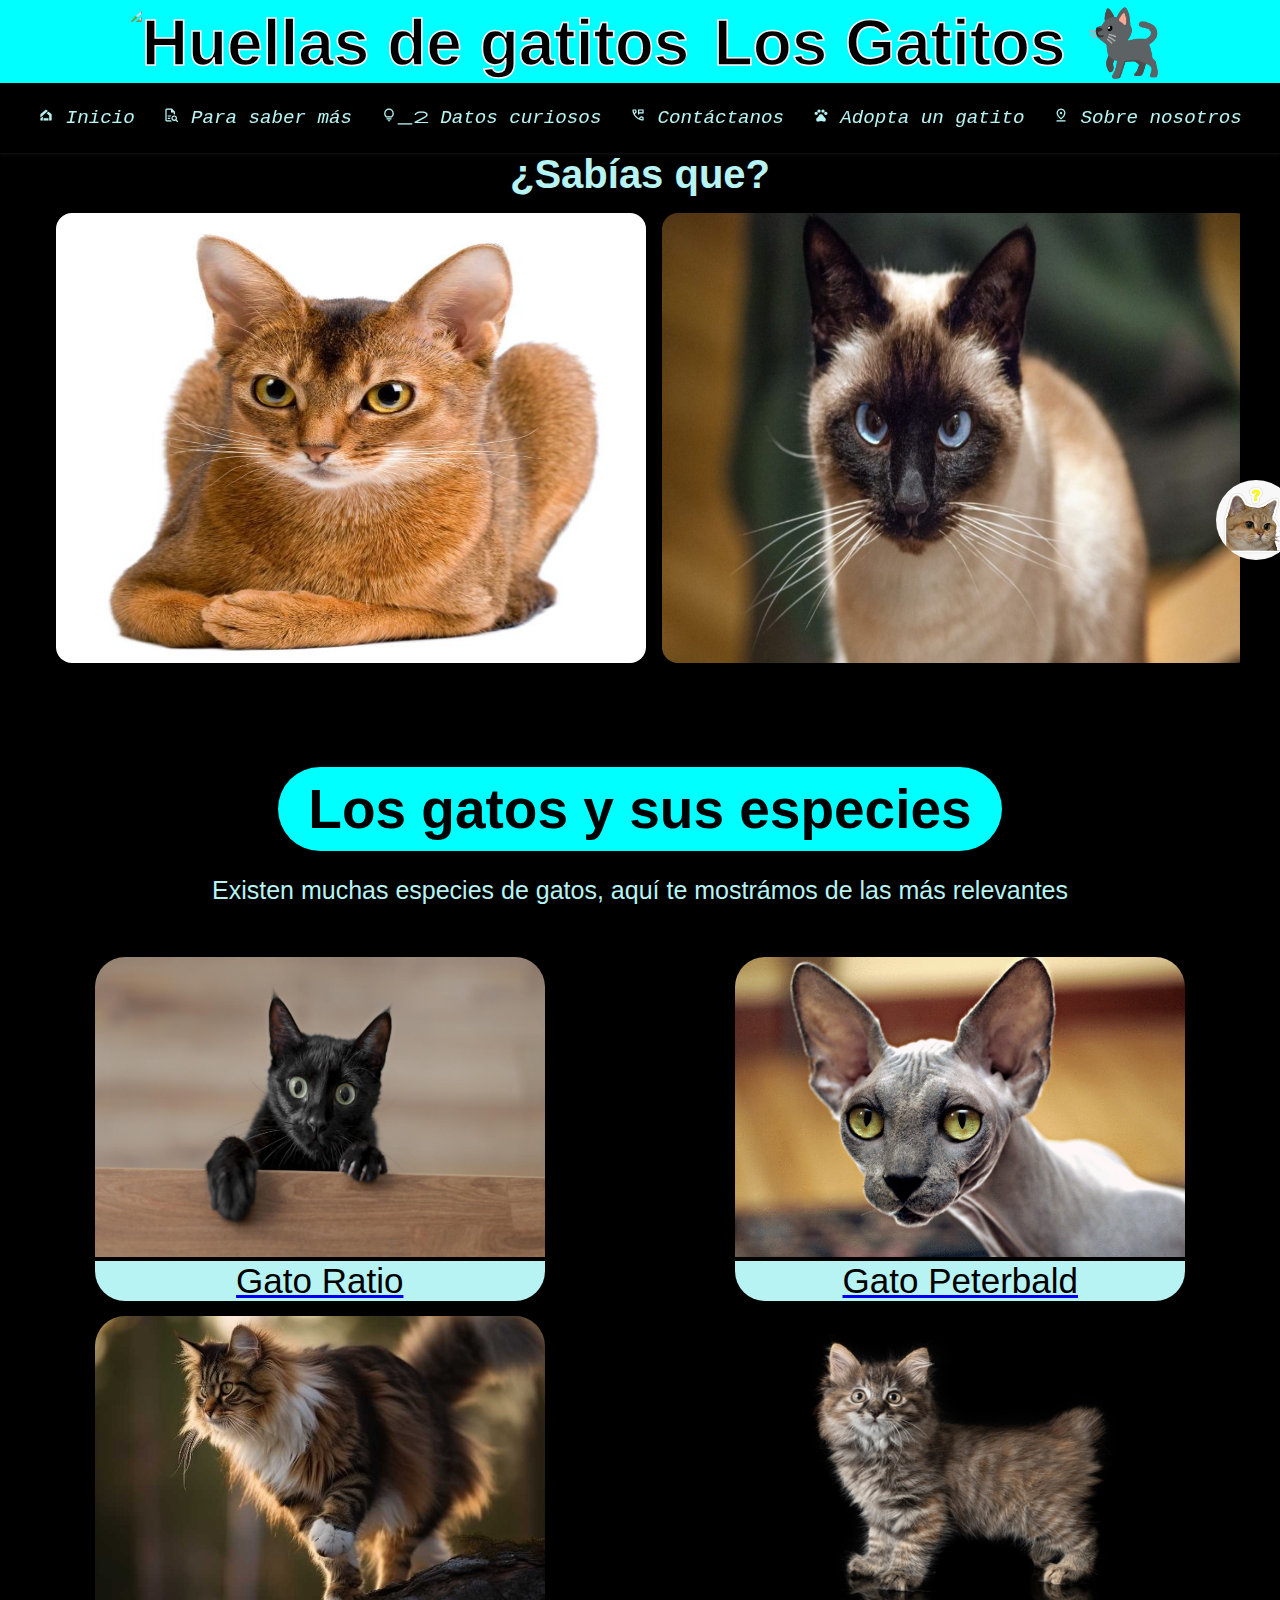
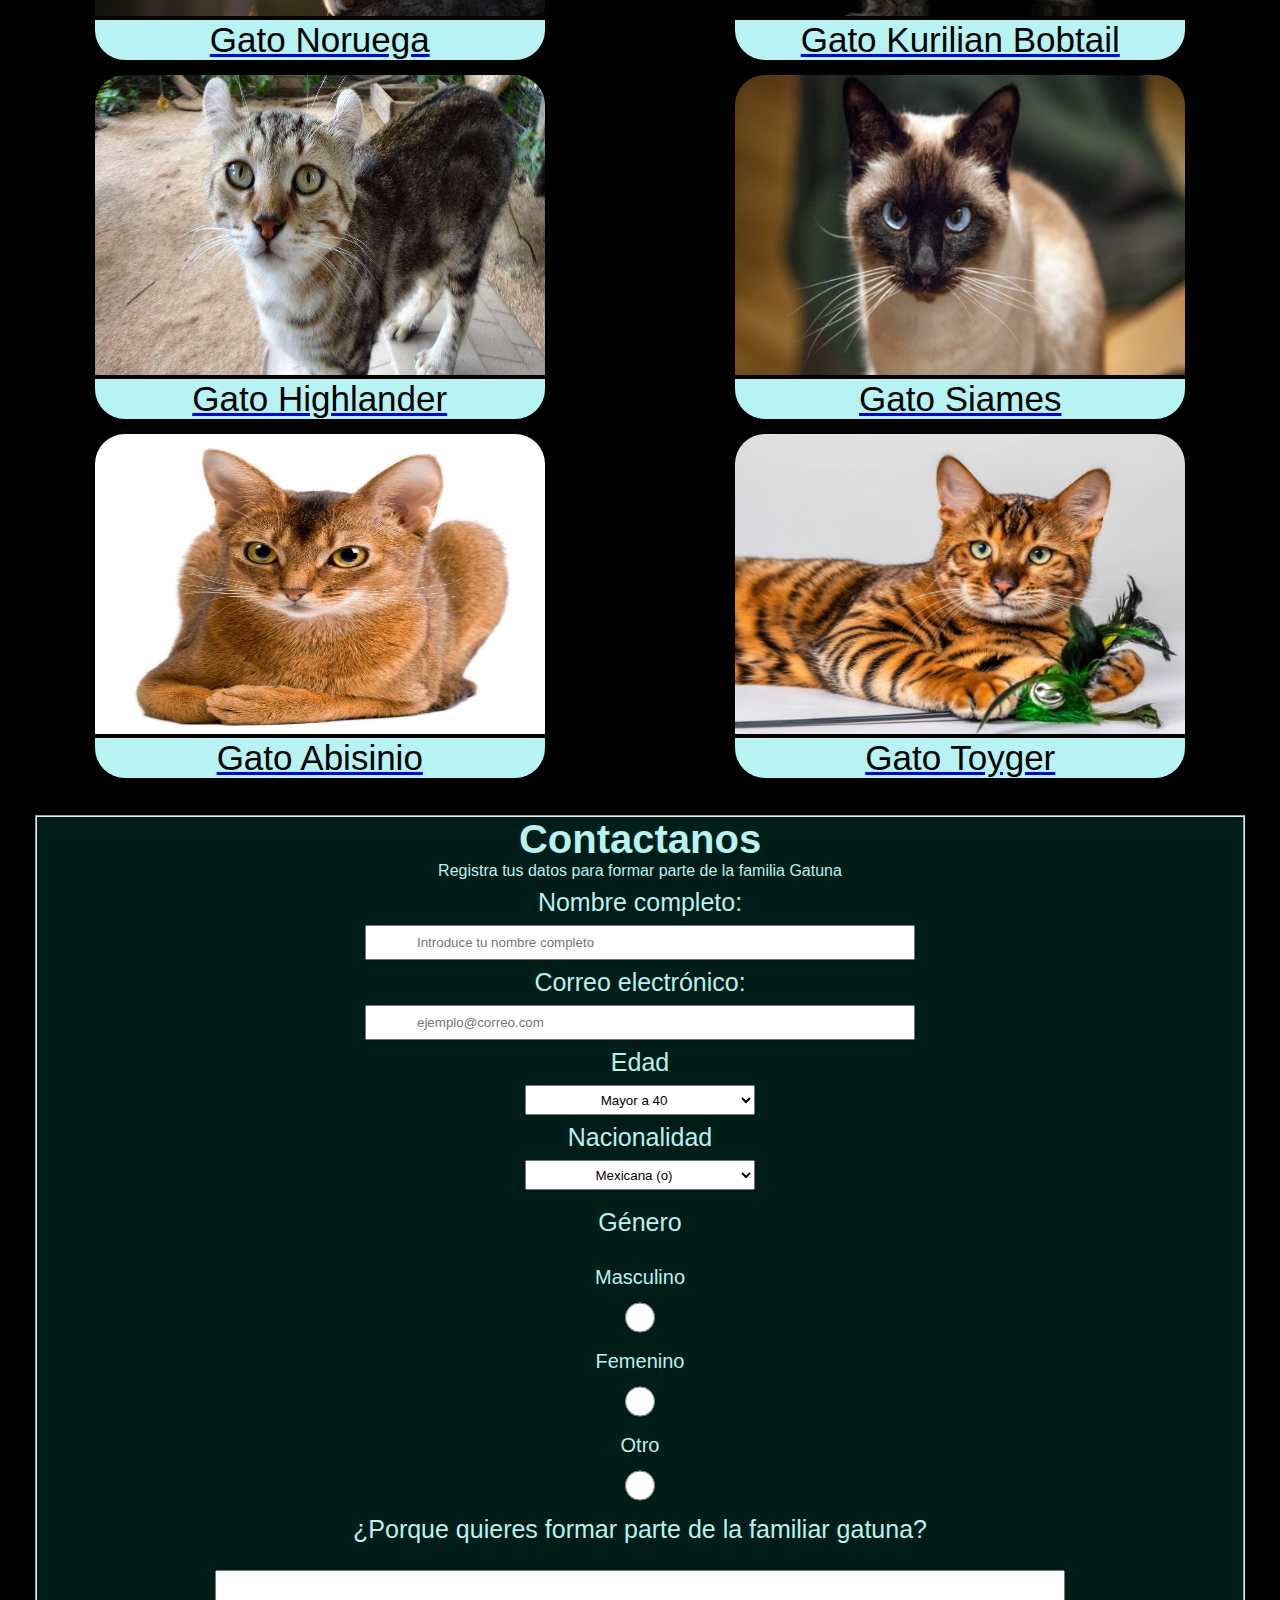
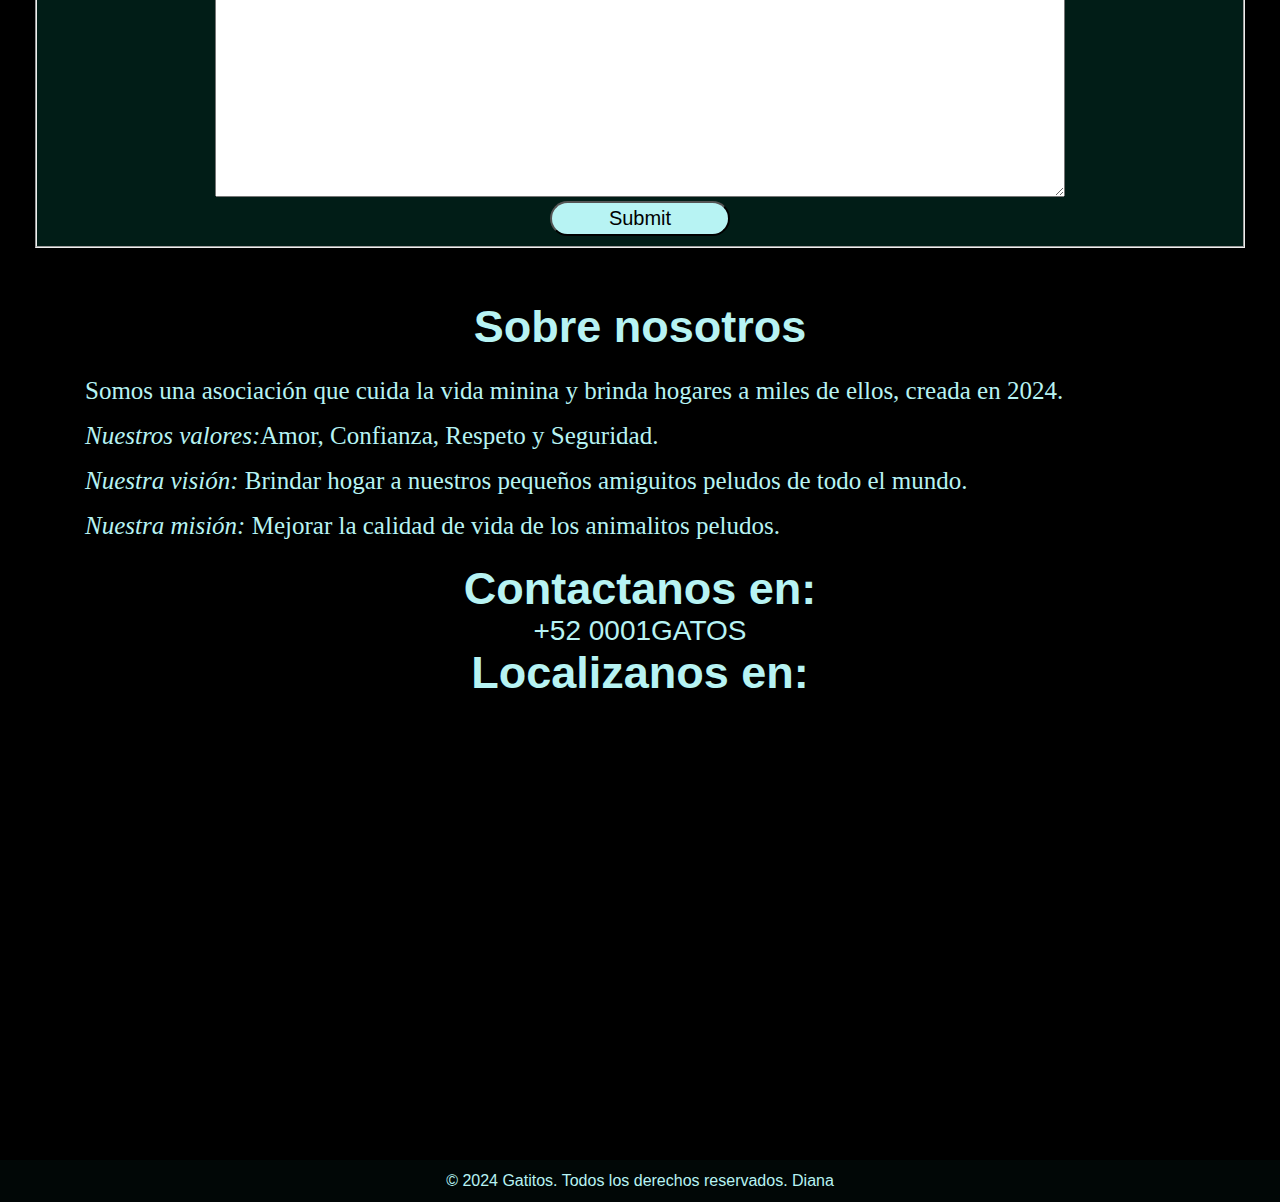
==== index.html @ bcbc594c "Se ha agregado una media query al titulo" ====
<!DOCTYPE html>
<html lang="en">

<head>
    <meta charset="UTF-8">
    <meta name="viewport" content="width=device-width, initial-scale=1.0">

    <!-- Se agrega un metadato para agregar el nombre del autor -->
    <meta name="author" content="Diana Mariela">

    <!-- Se agrega un link para establecer conexion con iconos de google fonts-->
    <link href="https://fonts.googleapis.com/css2?family=Material+Symbols+Outlined" rel="stylesheet" />

    <!-- Se agrega un icono que aparecera al lado del titulo de la pagina -->
    <link rel="icon" href="./images/Gio (2).ico" type="image/x-icon">
    <title>Gatitos</title>

    <!-- Se establece una conexión con CSS -->
    <link rel="stylesheet" href="index.css">
</head>

<body>
    <header>
        <h1 class="nav"><img id="imagen" src="https://i.pinimg.com/736x/0d/97/9a/0d979a76fa450a0e430e2588995a900b.jpg"
                alt="Huellas de gatitos" width="100px"> Los Gatitos 🐈‍⬛</h1>


        <!-- Se agrega un navbar que es el mapa de navegación -->
        <nav>
            <ul class="menu">
                <li><a class="title" href="#"><span class="material-symbols-outlined">
                            home_app_logo
                        </span> Inicio</a></li>
                <li><a class="title" href="#"><span class="material-symbols-outlined">
                            quick_reference_all
                        </span> Para saber más</a></li>
                <li><a class="title" href="#"><span class="material-symbols-outlined">
                            lightbulb_2
                        </span> Datos curiosos</a></li>
                <li><a class="title" href="#"><span class="material-symbols-outlined">
                            perm_phone_msg
                        </span> Contáctanos</a></li>
                <li><a class="title" href="#"><span class="material-symbols-outlined">
                            pets
                        </span> Adopta un gatito</a></li>
                <li><a class="title" href="#"><span class="material-symbols-outlined">
                            pin_drop
                        </span> Sobre nosotros</a></li>
            </ul>
        </nav>
    </header>

    <!-- Main es para resaltar lo principal de la página -->


    <main>

        <!-- Se crea un carrusel de imagenes -->

        <section class="datos-curiosos" id="datos-curiosos">
            <h2>¿Sabías que?</h2>
            <div class="lista-carrusel">
                <a href="#" class="gato-item">
                    <figure>
                        <img src="./images/abisinio.jpg" alt="gato1">
                        <div class="sombra">
                            <p class="datoCurioso">El gato Abisinio se caracteriza por:
                                ser un gato jugueton acrobata, siempre te hará sonreír en cualquier momento con
                                sus malabares.</p>
                        </div>
                    </figure>
                </a>
                <a href="#" class="gato-item">
                    <figure>
                        <img src="./images/ciame.jpg" alt="gato2">
                        <div class="sombra">
                            <p class="datoCurioso">Un dato curioso sobre el gato Siames <br>
                                es que no pueden ser gordos, debido a que sus patitas no soportan el peso <br>
                                por lo que tienden a tener problemas.
                            </p>
                        </div>
                    </figure>
                </a>
                <a href="#" class="gato-item">
                    <figure>
                        <img src="./images/high.jpg" alt="gato3">
                        <div class="sombra">
                            <p class="datoCurioso">El gato Highlander es uno de los gatitos<br>
                                más raros en el mundo felino, debido a que resulta dificíl encontrarlos.</p>
                        </div>
                    </figure>
                </a>
                <a href="#" class="gato-item">
                    <figure>
                        <img src="./images/kurilian.jpg" alt="gato4">
                        <div class="sombra">
                            <p class="datoCurioso">Sabias que el gato Kurilian Bobtail ¿casi provoca una guerra?<br>
                                debido a que es una raza felina cuyos orígenes territoriales son motivo de disputa entre
                                rusos y japoneses.</p>
                        </div>
                    </figure>
                </a>
                <a href="#" class="gato-item">
                    <figure>
                        <img src="./images/noruega.jpg" alt="gato5">
                        <div class="sombra">
                            <p class="datoCurioso">El gato Noruega es casi un impermeable<br>
                                pues su doble manto inferior y superior es tan grueso que repele el agua.</p>
                        </div>
                    </figure>
                </a>
                <a href="#" class="gato-item">
                    <figure>
                        <img src="./images/peterbald.jpeg" alt="gato6">
                        <div class="sombra">
                            <p class="datoCurioso">Uno de cada cuatro gatitos de la raza Peterbald<br>
                                nace sin pelo, ademas todos son muy afectuosos y cercanos a sus dueños.</p>
                        </div>
                    </figure>
                </a>
                <a href="#" class="gato-item">
                    <figure>
                        <img src="./images/ratio.jpg" alt="gato7">
                        <div class="sombra">
                            <p class="datoCurioso">Sabias que los gatos de la raza Ratio son de los más flexibles
                                y ágiles debido a que pueden saltar a mas de tres metros de altura.</p>
                        </div>
                    </figure>
                </a>
                <a href="#" class="gato-item">
                    <figure>
                        <img src="./images/Savannah.jpg" alt="gato8">
                        <div class="sombra">
                            <p class="datoCurioso">Los gatos Savannah son de los más inteligentes, pues es fácil
                                entrenarlos para que usen bandeja sanitaria y despues de unos meses se pueden entrenar
                                para que caminen con correa.</p>
                        </div>
                    </figure>
                </a>
            </div>
        </section>
    </main>

    <!-- Se crea una section para dividir tarjetas de representacion de gatos -->

    <section class="razas" id="razas">
        <div class="razas-contenido">
            <h1 class="titulo2">Los gatos y sus especies</h1>
            <p class="subtitulo">Existen muchas especies de gatos, aquí te mostrámos de las más relevantes</p>
        </div>
    </section>
    <section class="razasGatos" id="razasGatos">
        <div class="raza-lista">
            <a href="#" class="gatos-item">
                <figure>
                    <img src="./images/ratio.jpg" alt="razasGatos">
                    <figcaption class="nombre">Gato Ratio</figcaption>
                </figure>
            </a>
            <a href="#" class="gatos-item">
                <figure>
                    <img class="gato-imagen" src="./images/peterbald.jpeg" alt="Imagendelgato">
                    <figcaption class="nombre">Gato Peterbald</figcaption>
                </figure>
            </a>
            <a href="#" class="gatos-item">
                <figure>
                    <img class="gato-imagen" src="./images/noruega.jpg" alt="Imagendelgato">
                    <figcaption class="nombre">Gato Noruega</figcaption>
                </figure>
            </a>
            <a href="#" class="gatos-item">
                <figure>
                    <img class="gato-imagen" src="./images/kurilian.jpg" alt="Imagendelgato">
                    <figcaption class="nombre">Gato Kurilian Bobtail</figcaption>
                </figure>
            </a>
            <a href="#" class="gatos-item">
                <figure>
                    <img class="gato-imagen" src="./images/high.jpg" alt="Imagendelgato">
                    <figcaption class="nombre">Gato Highlander</figcaption>
                </figure>
            </a>
            <a href="#" class="gatos-item">
                <figure>
                    <img class="gato-imagen" src="./images/ciame.jpg" alt="Imagendelgato">
                    <figcaption class="nombre">Gato Siames</figcaption>
                </figure>
            </a>
            <a href="#" class="gatos-item">
                <figure>
                    <img class="gato-imagen" src="./images/abisinio.jpg" alt="Imagendelgato">
                    <figcaption class="nombre">Gato Abisinio</figcaption>
                </figure>
            </a>
            <a href="#" class="gatos-item">
                <figure>
                    <img class="gato-imagen" src="./images/Gato-Toyger.jpg" alt="Imagendelgato">
                    <figcaption class="nombre">Gato Toyger</figcaption>
                </figure>
            </a>
        </div>
    </section>

    <!-- Se agrega etiqueta para dialogos -->
    <div class="question">
        <img class="question" src="./images/pregunta.jpg" alt="preguntame">
        <p></p>
    </div>

    <!-- Se crea un apartado para una seccion que da introducción a un formulario -->

    <fieldset class="contacto" id="contacto">
        <h2>Contactanos</h2>
        <p>Registra tus datos para formar parte de la familia Gatuna</p>
        <!-- Inicia formulario -->
        <form>
            <label class="nombreUsuario" for="nombre">Nombre completo: </label>
            <input class="espacioUsuario" type="text" id="nombre" placeholder="Introduce tu nombre completo" required>
            <label for="email">Correo electrónico:</label>
            <input type="email" id="email" placeholder="ejemplo@correo.com" required>
            <label for="nombre">Edad </label>
            <select id="asunto" required>
                <option>Mayor a 40</option>
                <option>30-40</option>
                <option>20-30</option>
                <option>20-15</option>
            </select>
            <label for="text">Nacionalidad</label>
            <select id="asunto" required>
                <option>Mexicana (o)</option>
                <option>Extranjera (o)</option>
            </select>
            <legend class="genero">Género</legend>
            <!-- Se crea una seccion de radio botones -->
            <label class="radioname" for="genero-masculino">Masculino</label>
            <input class="radio" type="radio" name="genero" id="genero-masculino">

            <label class="radioname" for="genero-femenino">Femenino</label>
            <input class="radio" type="radio" name="genero" id="genero-femenino">

            <label class="radioname" for="genero-otro">Otro</label>
            <input class="radio" type="radio" name="genero" id="genero-otro">

            <!-- Se crea un cuadro de texto libre -->
            <br>
            <label for="mensaje">¿Porque quieres formar parte de la familiar gatuna?</label>
            <br>
            <textarea id="mensaje" rows="15" placeholder="Escribe tu respuesta aquí..." required>
                </textarea>
            <br>
            <button class="submit">Submit</button>
    </fieldset>

    <br>
    <!-- Se crea un mapa para la localizacion de gatitos -->
    <div class="nosotros">
        <h2 class="nosotros">Sobre nosotros</h2>
        <p class="historia">Somos una asociación que cuida la vida minina y brinda hogares a miles de ellos, creada en
            2024.
            <br><i>Nuestros valores:</i>Amor, Confianza, Respeto y Seguridad.
            <br><i>Nuestra visión:</i> Brindar hogar a nuestros pequeños amiguitos peludos de todo el mundo.
            <br><i>Nuestra misión:</i> Mejorar la calidad de vida de los animalitos peludos.
        </p>
        <h2 class="nosotros">Contactanos en:</h2>
        <p class="numero">+52 0001GATOS</p>
        <h2 class="nosotros">Localizanos en:</h3>

            <!-- Se agrega un mapa -->
            <div class="google-maps">
                <iframe
                    src="https://www.google.com/maps/embed?pb=!1m18!1m12!1m3!1d29429.965756393944!2d-102.60521364442037!3d22.77481607824114!2m3!1f0!2f0!3f0!3m2!1i1024!2i768!4f13.1!3m3!1m2!1s0x86824e8e11d7d603%3A0x4196a8a29dca4635!2sZacatecas%20Centro%2C%20Zacatecas%2C%20Zac.!5e0!3m2!1ses-419!2smx!4v1731596116103!5m2!1ses-419!2smx"
                    width="600" height="450" style="border:0;" allowfullscreen="" loading="lazy"
                    referrerpolicy="no-referrer-when-downgrade"></iframe>
            </div>
    </div>

    <!-- Se agrega un footer -->
    <footer>
        <p>&copy; 2024 Gatitos. Todos los derechos reservados. Diana</p>
    </footer>

    <!-- Conexión con js -->
    <script src="./script.js"></script>
</body>
<!-- 
<template> – Se utiliza para almacenar contenido que no se muestra directamente en la página. Puede ser usado en JavaScript para crear dinámicamente elementos, lo que optimiza la carga del sitio. -->

</html>
---- index.css ----
/*Se resetea la configuración básica preestablecida*/
/* 1 rem es igual a 16px*/
* {
    margin: 0;
    padding: 0;
    box-sizing: border-box;
}

/* Heredando propiedades */

nav {
    padding: 0.75rem 0rem;

}

body {
    background-color: var(--secundary-color);
    color: var(--primary-color);
    font-family: Verdana, Geneva, Tahoma, sans-serif;
    margin: auto;
}

footer {
    background-color: #010706;
    text-align: center;
    padding: 0.75rem;
}

footer:hover {
    background-color: rgba(0, 255, 255, 0.219);
}

/*Se agregan colores primarios para esto se utliza un root*/
:root {
    --primary-color: #B7F3F3;
    --secundary-color: black;
}



.nav {
    font-size: 4rem;
    padding: 0rem .2rem .4rem .375rem;
    text-align: center;
    -webkit-text-stroke: 0.1rem rgb(247, 241, 246);
    color: var(--secundary-color);
    margin: 0px;
    background-color: aqua;
    border-color: aqua;
    position: fixed;
    width: 100%;
    z-index: 100;


}

#imagen {
    border-radius: 2.6rem;
    padding: .4rem .4rem 0 .4rem;
    width: 4.5rem;
}

/*Iconos del menu*/
.title {
    text-decoration: aquamarine;
    color: var(--primary-color);
    transition: .3s;

}

.material-symbols-outlined {
    font-size: 1rem;
}



/*palabra que acompaña al icono del menu*/
.menu {
    background-color: var(--secundary-color);
    padding: 1.5rem;
    font-family: 'Courier New', Courier, monospace;
    font-style: oblique;
    font-size: 1.2rem;
    display: flex;
    justify-content: space-around;
    list-style: none;
    position: fixed;
    top: 5.2rem;
    z-index: 101;
    width: 100%;
    box-shadow: 0 1px 3px rgba(201, 220, 221, 0.1);

}

nav :hover {
    color: rgb(10, 117, 64);
}


.question img {
    width: 5rem;
    border-radius: 4.5rem;
    display: flex;
    justify-content: end;
    margin: 0 61rem;
    position: fixed;
    top: 30rem;
    left: 15rem;
    box-shadow: 0 0.2rem 0.8rem rgb (0, 0, 0, rgba(0, 255, 255, 0.219));
}


/*carrousel*/
.datos-curiosos {
    padding: 1rem 1rem;
    text-align: center;
    font-family: 'Segoe UI', Tahoma, Geneva, Verdana, sans-serif;
    font-size: 2.5rem;
    background-color: var(--secundary-color);
    margin: 7rem 1.5rem 3rem 1.5rem;
}

.datos-curiosos:hover {
    background-color: #0975635e;
}

#datos-curiosos {
    border-radius: 3rem;
}

h2 {
    font-family: 'Segoe UI', Tahoma, Geneva, Verdana, sans-serif;
    color: var(--primary-color);
    font-size: 2.5rem;
    margin: 0;
}

h2:hover {
    color: aqua;
    transition: cubic-bezier(0.755, 0.05, 0.855, 0.06);

}

.lista-carrusel {
    display: flex;
    gap: 1rem;
    padding: 1rem;
    overflow-x: auto;
    scroll-snap-type: initial;
}

.gato-item {
    scroll-snap-align: start;
    text-decoration: none;
    text-align: center;
    border-radius: 1.5rem;
    position: relative;
}


.gato-item img {
    border-radius: 1rem;
    height: 28.125rem;
    width: 36.875rem;
}

.sombra {
    position: absolute;
    top: 0;
    left: 0;
    background-color: #011d1767;
    width: 36.875rem;
    height: 28.125rem;
    display: flex;
    justify-content: center;
    align-items: center;
    border-radius: 0.9rem;
    transition: opacity .3s;
    opacity: 0;
}

.sombra:hover {
    opacity: 1;
}

.datoCurioso {
    display: flex;
    text-align: center;
    font-family: Verdana, Geneva, Tahoma, sans-serif;
    font-weight: bolder;
    color: rgb(215, 233, 233);
    font-size: 1.5625rem;
    background-color: #011d1777;
}

/*Tarjetas*/
.titulo2 {
    font-size: 3.4375rem;
    border-radius: 2.8125rem;
    padding: .625rem 1.875rem;
    background-color: aqua;
    color: black;
}

.razas {
    text-align: center;
    padding: 3.75rem 0rem;
    font-family: Verdana, Geneva, Tahoma, sans-serif;
    display: flex;
    flex-direction: column;
    margin: .625rem .625rem;
    padding: .9375rem;
}

.razas-contenido {
    display: flex;
    flex-direction: column;
    align-items: center;
    text-align: center;
    margin: 0 .625rem;

}

.razas-imagen {
    width: 21.875rem;
    height: 15.625rem;
    border-radius: .625rem;
}

.subtitulo {
    font-size: 1.5625rem;
    margin: 1.5625rem;
}

.razasGatos {
    display: flex;
    align-content: baseline;
    justify-content: space-around;
    margin: 0.3125rem;
    padding: .125rem;
    border-radius: 1.875rem;
}

.raza-lista {
    display: flex;
    flex-wrap: wrap;
    justify-content: space-around;
    gap: .9375rem;
}

.gatos-item img {
    border-radius: 1.875rem 1.875rem 0 0;
    text-align: center;
    width: 28.125rem;
    height: 18.75rem;
    justify-content: space-between;
    align-items: flex-start;
}

.gatos-item img:hover {
    width: 28.75rem;
    height: 19.375rem;
}

.nombre {
    font-family: sans-serif;
    font-size: 2.1875rem;
    color: var(--secundary-color);
    background-color: var(--primary-color);
    text-align: center;
    border-radius: 0 0 1.875rem 1.875rem;
}

.nombre:hover {
    background-color: aqua;
    color: black;
}

/*FORMULARIO*/
.contacto {
    display: block;
    text-align: center;
    background-color: #011d17;
    margin: 2.1875rem;
}

label {
    line-height: 2.8125rem;
    font-size: 1.5625rem;
    display: block;
}

label:hover {
    color: aqua;
}

input {
    width: 34.375rem;
    height: 2.1875rem;
    padding: 0.3125rem 3.125rem;
}

input:hover {
    border-color: aqua;
}

#asunto {
    width: 14.375rem;
    height:1.875rem;
    padding: 0.3125rem;
    text-align: center;
}

.genero {
    line-height: 4.0625rem;
    font-size: 1.5625rem;
    display: block;
}

.radio {
    width: 1.825rem;
    text-align: center;
    align-items: center;
    color: aqua;
}

.radioname {
    font-size: 1.25rem;
}

#mensaje {
    width: 53.125rem;
    margin: 0px 9.375rem;
}

.submit {
    width: 11.25rem;
    height: 2.1875rem;
    margin: 0rem 3.125rem .625rem 3.125rem;
    text-align: center;
    font-size: 1.25rem;
    color: var(--secundary-color);
    background-color: var(--primary-color);
    border-radius: 2.8125rem;
}

.submit:hover {
    background-color: var(--secundary-color);
    color: aliceblue;
    border-color: aqua;
}

/*Sobre Nosotros*/
.nosotros {
    text-align: center;
    font-family: 'Franklin Gothic Medium', 'Arial Narrow', Arial, sans-serif;
    font-size: 2.8125rem;
}

.historia {
    text-align: start;
    font-size: 1.5625rem;
    margin: 0.9375rem 5.3125rem;
    line-height: 2.8125rem;
    font-family: Georgia, 'Times New Roman', Times, serif;
}

.numero {
    text-align: center;
    font-size: 1.75rem;
    font-family: 'Franklin Gothic Medium', 'Arial Narrow', Arial, sans-serif;
}

.google-maps {
    text-align: center;
}



/*Usando media queries*/
@media screen and (max-width: 930px){
    .nav{
        background-color: rgb(231, 173, 13);
        color: rgb(15, 15, 1);
        align-items: center;
        font-size: xx-large;
        display: flex;
    }

    #imagen {
        border-radius: 2.6rem;
        padding: .2rem .2rem 0 .2rem;
        width: 2.45rem;
    }
    
}
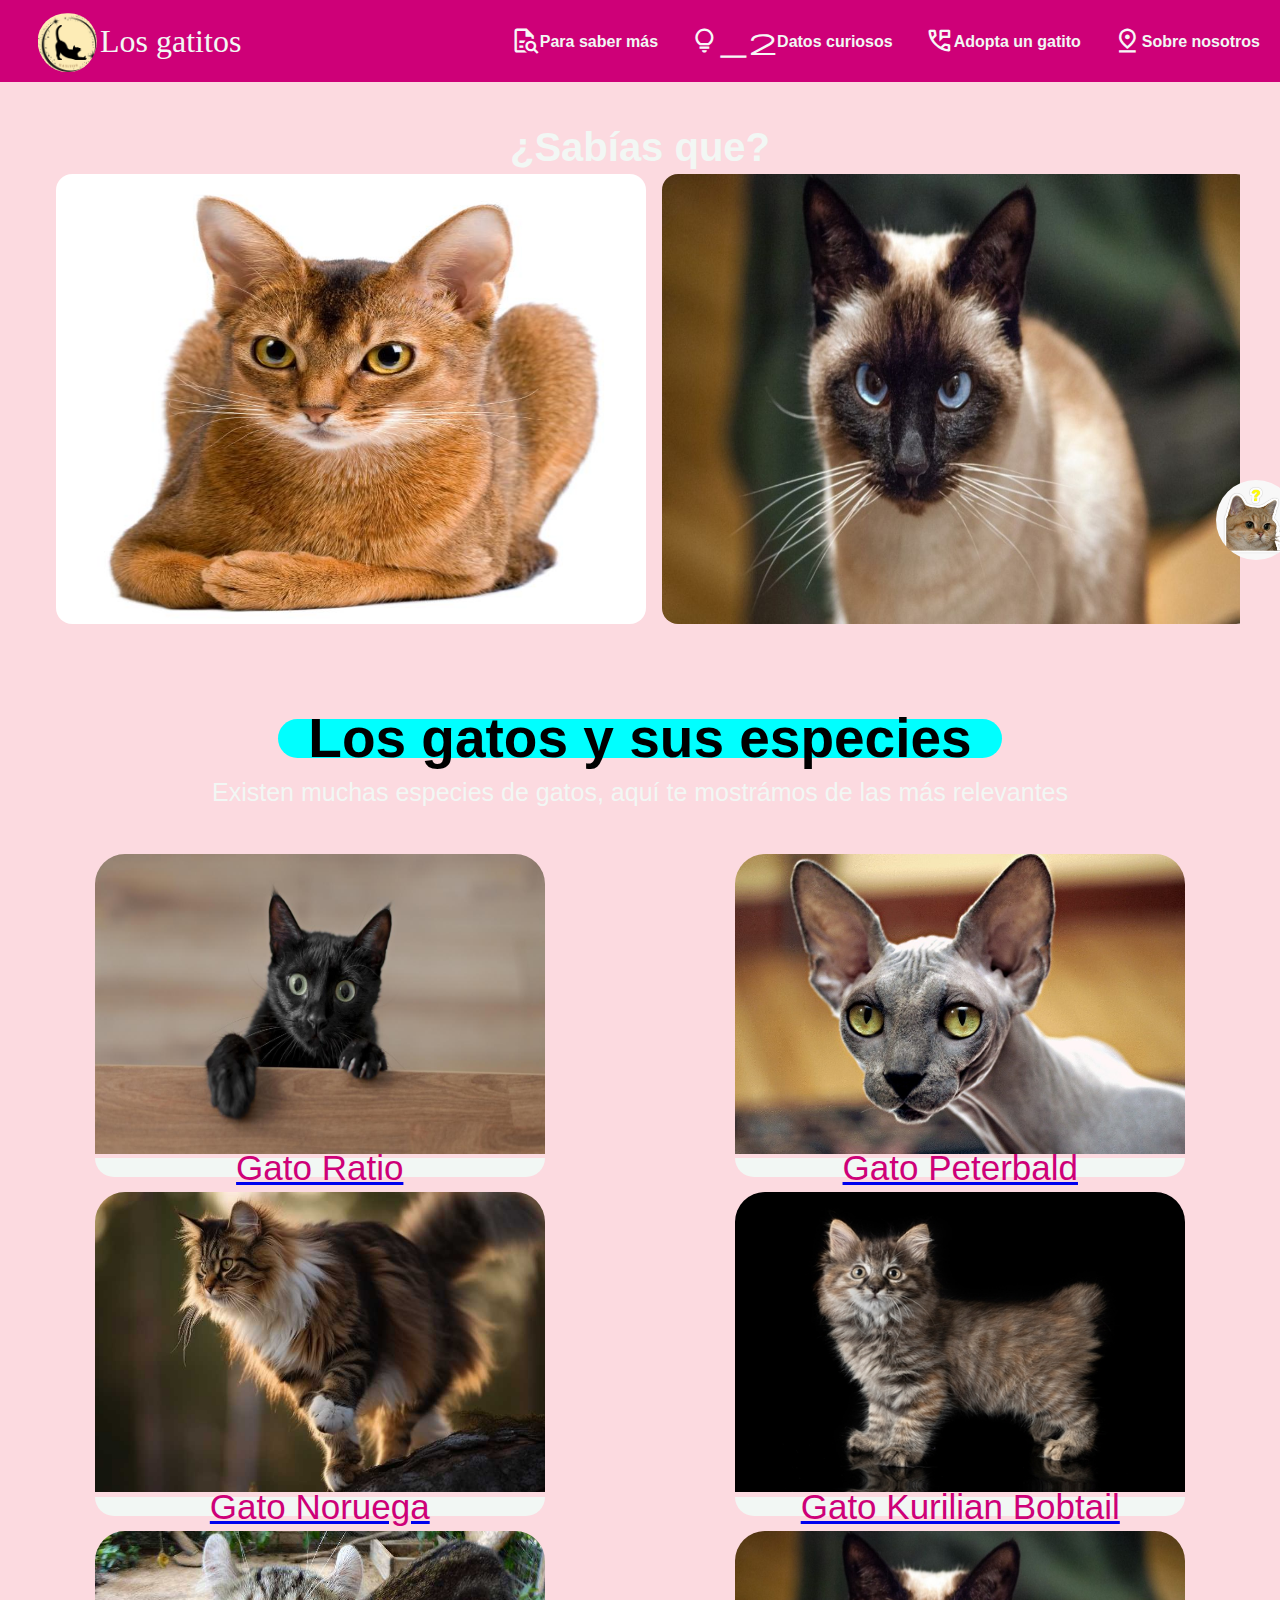
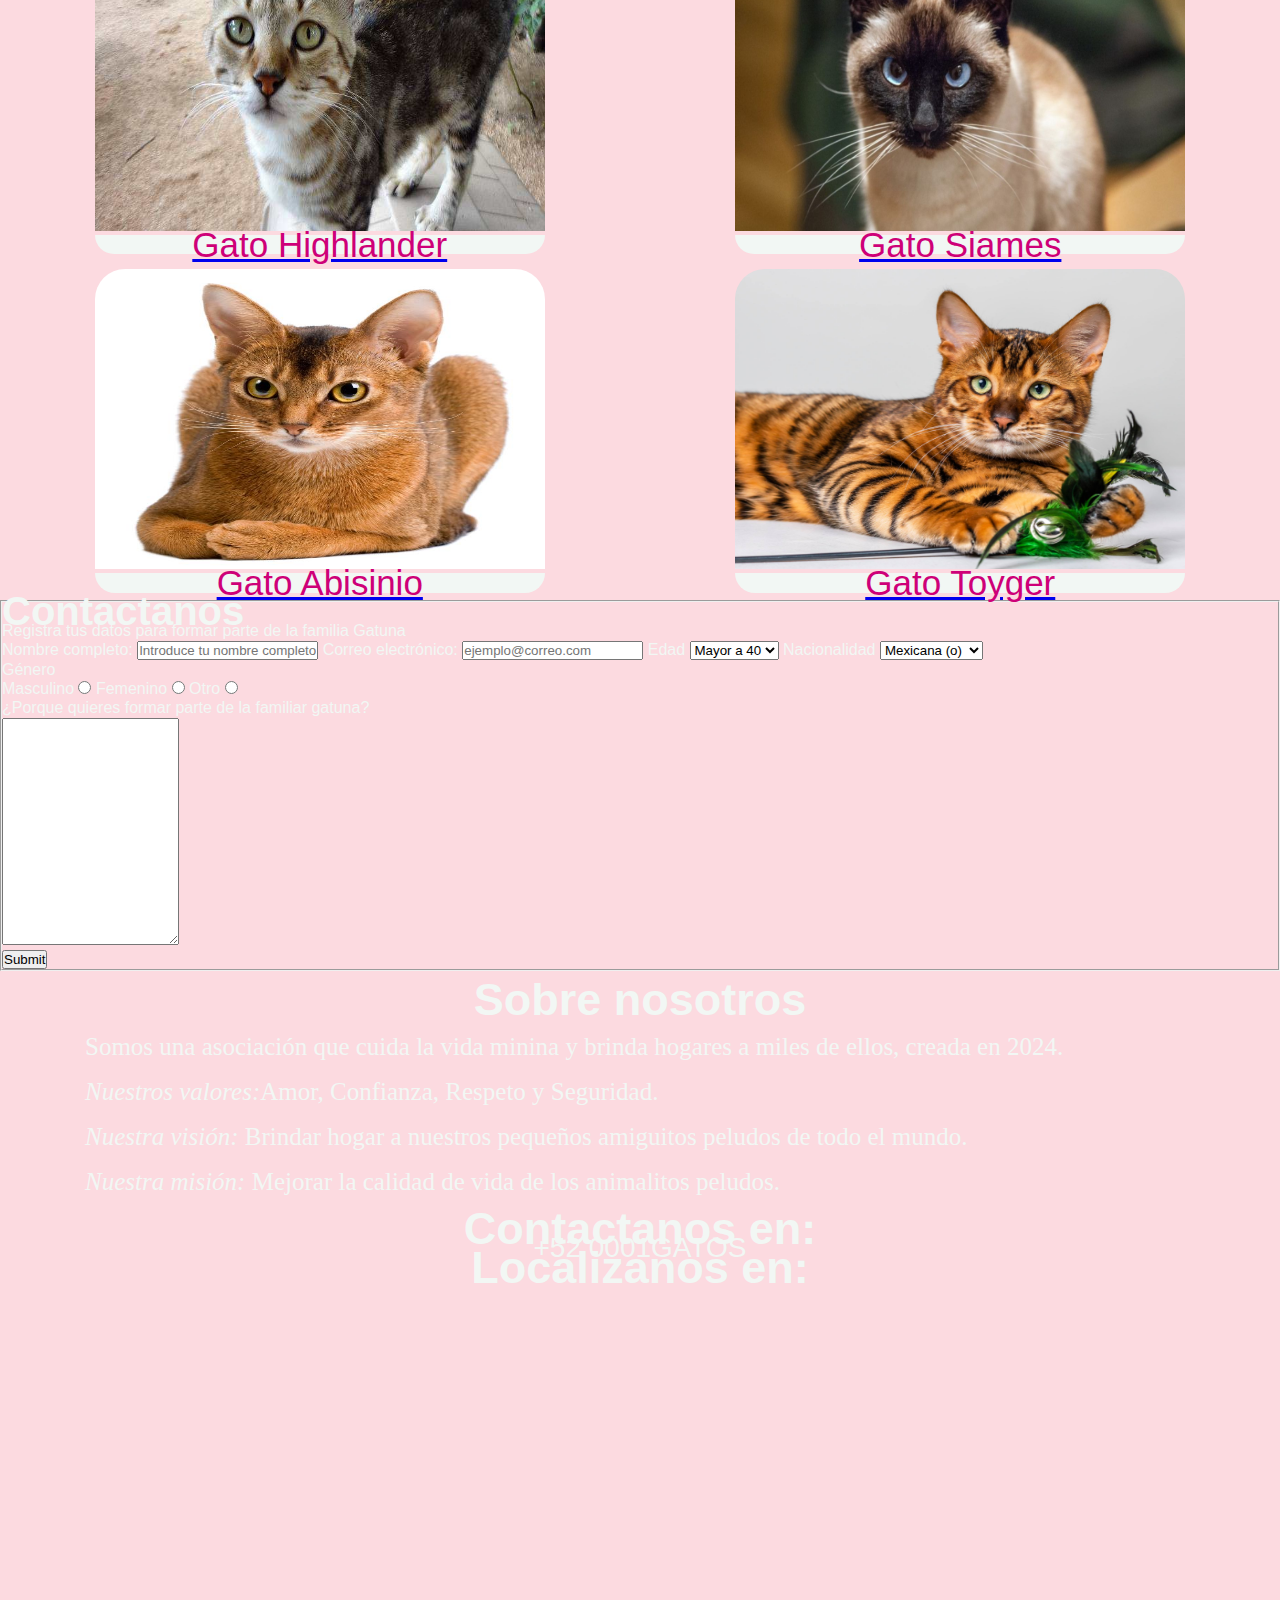
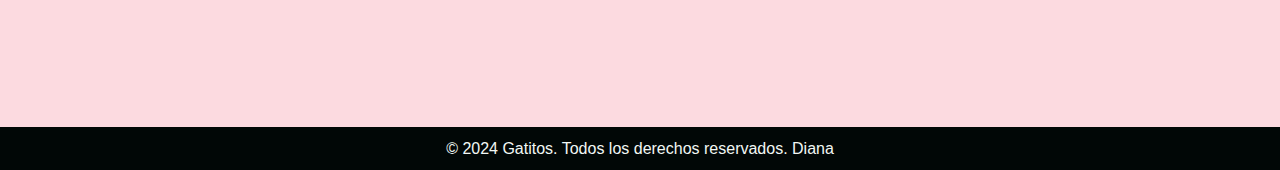
==== commit 0644e86d: "Se ha modificado la estructura de la página, el navbar y la seccion de formulario" ====
--- a/index.html
+++ b/index.html
@@ -21,40 +21,29 @@
 
 <body>
     <header>
-        <h1 class="nav"><img id="imagen" src="https://i.pinimg.com/736x/0d/97/9a/0d979a76fa450a0e430e2588995a900b.jpg"
-                alt="Huellas de gatitos" width="100px"> Los Gatitos 🐈‍⬛</h1>
-
 
         <!-- Se agrega un navbar que es el mapa de navegación -->
-        <nav>
-            <ul class="menu">
-                <li><a class="title" href="#"><span class="material-symbols-outlined">
-                            home_app_logo
-                        </span> Inicio</a></li>
-                <li><a class="title" href="#"><span class="material-symbols-outlined">
+        <nav class="nav-bar">
+            <a href="./index.html" class="logo" aria-label="Logotipo de mi página"><img class="iconoLogotipo"
+                    src="./images/Gio (2).ico" alt="logotipo" width="100px">Los gatitos</a>
+            <ul class="nav-menu">
+                <li><a href="#"><span class="material-symbols-outlined">
                             quick_reference_all
                         </span> Para saber más</a></li>
-                <li><a class="title" href="#"><span class="material-symbols-outlined">
+                <li><a href="#"><span class="material-symbols-outlined">
                             lightbulb_2
                         </span> Datos curiosos</a></li>
-                <li><a class="title" href="#"><span class="material-symbols-outlined">
+                <li><a href="./formulario.html"><span class="material-symbols-outlined">
                             perm_phone_msg
-                        </span> Contáctanos</a></li>
-                <li><a class="title" href="#"><span class="material-symbols-outlined">
-                            pets
                         </span> Adopta un gatito</a></li>
-                <li><a class="title" href="#"><span class="material-symbols-outlined">
+                <li><a href="#"><span class="material-symbols-outlined">
                             pin_drop
                         </span> Sobre nosotros</a></li>
             </ul>
         </nav>
     </header>
-
-    <!-- Main es para resaltar lo principal de la página -->
-
-
     <main>
-
+        <!-- Main es para resaltar lo principal de la página -->
         <!-- Se crea un carrusel de imagenes -->
 
         <section class="datos-curiosos" id="datos-curiosos">
@@ -95,7 +84,8 @@
                         <img src="./images/kurilian.jpg" alt="gato4">
                         <div class="sombra">
                             <p class="datoCurioso">Sabias que el gato Kurilian Bobtail ¿casi provoca una guerra?<br>
-                                debido a que es una raza felina cuyos orígenes territoriales son motivo de disputa entre
+                                debido a que es una raza felina cuyos orígenes territoriales son motivo de disputa
+                                entre
                                 rusos y japoneses.</p>
                         </div>
                     </figure>
@@ -132,7 +122,8 @@
                         <img src="./images/Savannah.jpg" alt="gato8">
                         <div class="sombra">
                             <p class="datoCurioso">Los gatos Savannah son de los más inteligentes, pues es fácil
-                                entrenarlos para que usen bandeja sanitaria y despues de unos meses se pueden entrenar
+                                entrenarlos para que usen bandeja sanitaria y despues de unos meses se pueden
+                                entrenar
                                 para que caminen con correa.</p>
                         </div>
                     </figure>
@@ -256,7 +247,8 @@
     <!-- Se crea un mapa para la localizacion de gatitos -->
     <div class="nosotros">
         <h2 class="nosotros">Sobre nosotros</h2>
-        <p class="historia">Somos una asociación que cuida la vida minina y brinda hogares a miles de ellos, creada en
+        <p class="historia">Somos una asociación que cuida la vida minina y brinda hogares a miles de ellos, creada
+            en
             2024.
             <br><i>Nuestros valores:</i>Amor, Confianza, Respeto y Seguridad.
             <br><i>Nuestra visión:</i> Brindar hogar a nuestros pequeños amiguitos peludos de todo el mundo.
--- a/index.css
+++ b/index.css
@@ -6,18 +6,20 @@
     box-sizing: border-box;
 }
 
-/* Heredando propiedades */
+/*---------------------------------------- Heredando propiedades ---------------------------------------------------*/
 
 nav {
     padding: 0.75rem 0rem;
+    background-color: var(--secundary-color);
 
 }
 
 body {
-    background-color: var(--secundary-color);
+    background-color: var(--background-body);
     color: var(--primary-color);
     font-family: Verdana, Geneva, Tahoma, sans-serif;
     margin: auto;
+    line-height: 1.2rem;
 }
 
 footer {
@@ -32,71 +34,78 @@
 
 /*Se agregan colores primarios para esto se utliza un root*/
 :root {
-    --primary-color: #B7F3F3;
-    --secundary-color: black;
-}
-
-
-
-.nav {
-    font-size: 4rem;
-    padding: 0rem .2rem .4rem .375rem;
-    text-align: center;
-    -webkit-text-stroke: 0.1rem rgb(247, 241, 246);
-    color: var(--secundary-color);
-    margin: 0px;
-    background-color: aqua;
-    border-color: aqua;
-    position: fixed;
-    width: 100%;
-    z-index: 100;
-
-
-}
-
-#imagen {
-    border-radius: 2.6rem;
-    padding: .4rem .4rem 0 .4rem;
-    width: 4.5rem;
-}
-
-/*Iconos del menu*/
-.title {
-    text-decoration: aquamarine;
+    --primary-color: #f2f7f4;
+    --secundary-color: #ce0078;
+    --background-body: rgba(250, 183, 195, 0.514);
+}
+
+/*-----------------------------------------LOGOTIPO Y NAVBAR---------------------------------------------*/
+ /*Logotipo Imagen*/
+.iconoLogotipo {
+    border-radius: 5rem;
+    padding: .2rem .2rem 0 .1rem;
+    width: 4rem;
+}
+
+/*Logotipo Texto*/
+.logo {
+    font-size: 2rem;
+    display: flex;
+    align-items: center;
+    text-decoration: none;
     color: var(--primary-color);
     transition: .3s;
-
-}
-
+    padding: 0 1rem;
+    font-family: 'Times New Roman', Times, serif;
+
+}
+
+/*Menu*/
 .material-symbols-outlined {
-    font-size: 1rem;
-}
-
-
-
-/*palabra que acompaña al icono del menu*/
-.menu {
-    background-color: var(--secundary-color);
-    padding: 1.5rem;
-    font-family: 'Courier New', Courier, monospace;
-    font-style: oblique;
-    font-size: 1.2rem;
-    display: flex;
-    justify-content: space-around;
+    font-size: 1.8rem;
+    color: #f7f7f7;
+    
+}
+
+/* Palabra que acompaña al icono del menu*/
+
+.nav-bar {
+    display: flex;
+    align-items: center;
+    padding: 10px 20px;
+    justify-content: space-between;
+}
+
+
+
+.nav-menu {
+    display: flex;
+    gap: 2rem;
     list-style: none;
-    position: fixed;
-    top: 5.2rem;
-    z-index: 101;
-    width: 100%;
-    box-shadow: 0 1px 3px rgba(201, 220, 221, 0.1);
-
-}
-
-nav :hover {
-    color: rgb(10, 117, 64);
-}
-
-
+}
+
+.nav-menu li a {
+    text-decoration: none;
+    color: var(--color-texto);
+    font-weight: bold;
+    transition: color 0.4s;
+    display: flex;
+    align-items: center;
+}
+
+.material-symbols-outlined:hover{
+    color:#300110;
+}
+
+
+.nav-menu li a:hover{
+    color:#300110;
+    text-decoration-line:underline;
+}
+
+/*------------------------------------------PREGUNTA ALEATORIA--------------------------------*/
+
+/*Pregunta aleatoria de gatito*/
 .question img {
     width: 5rem;
     border-radius: 4.5rem;
@@ -110,22 +119,21 @@
 }
 
 
-/*carrousel*/
+/*--------------------------------SECCION DE CARROUSEL---------------------------------------------------*/
 .datos-curiosos {
     padding: 1rem 1rem;
     text-align: center;
     font-family: 'Segoe UI', Tahoma, Geneva, Verdana, sans-serif;
     font-size: 2.5rem;
-    background-color: var(--secundary-color);
-    margin: 7rem 1.5rem 3rem 1.5rem;
+    margin: 2.5rem 1.5rem 3rem 1.5rem;
 }
 
 .datos-curiosos:hover {
-    background-color: #0975635e;
+    background-color: #ce007849;
 }
 
 #datos-curiosos {
-    border-radius: 3rem;
+    border-radius: 1.8rem;
 }
 
 h2 {
@@ -276,80 +284,6 @@
     color: black;
 }
 
-/*FORMULARIO*/
-.contacto {
-    display: block;
-    text-align: center;
-    background-color: #011d17;
-    margin: 2.1875rem;
-}
-
-label {
-    line-height: 2.8125rem;
-    font-size: 1.5625rem;
-    display: block;
-}
-
-label:hover {
-    color: aqua;
-}
-
-input {
-    width: 34.375rem;
-    height: 2.1875rem;
-    padding: 0.3125rem 3.125rem;
-}
-
-input:hover {
-    border-color: aqua;
-}
-
-#asunto {
-    width: 14.375rem;
-    height:1.875rem;
-    padding: 0.3125rem;
-    text-align: center;
-}
-
-.genero {
-    line-height: 4.0625rem;
-    font-size: 1.5625rem;
-    display: block;
-}
-
-.radio {
-    width: 1.825rem;
-    text-align: center;
-    align-items: center;
-    color: aqua;
-}
-
-.radioname {
-    font-size: 1.25rem;
-}
-
-#mensaje {
-    width: 53.125rem;
-    margin: 0px 9.375rem;
-}
-
-.submit {
-    width: 11.25rem;
-    height: 2.1875rem;
-    margin: 0rem 3.125rem .625rem 3.125rem;
-    text-align: center;
-    font-size: 1.25rem;
-    color: var(--secundary-color);
-    background-color: var(--primary-color);
-    border-radius: 2.8125rem;
-}
-
-.submit:hover {
-    background-color: var(--secundary-color);
-    color: aliceblue;
-    border-color: aqua;
-}
-
 /*Sobre Nosotros*/
 .nosotros {
     text-align: center;
@@ -378,8 +312,8 @@
 
 
 /*Usando media queries*/
-@media screen and (max-width: 930px){
-    .nav{
+@media screen and (max-width: 930px) {
+    .nav {
         background-color: rgb(231, 173, 13);
         color: rgb(15, 15, 1);
         align-items: center;
@@ -392,5 +326,5 @@
         padding: .2rem .2rem 0 .2rem;
         width: 2.45rem;
     }
-    
+
 }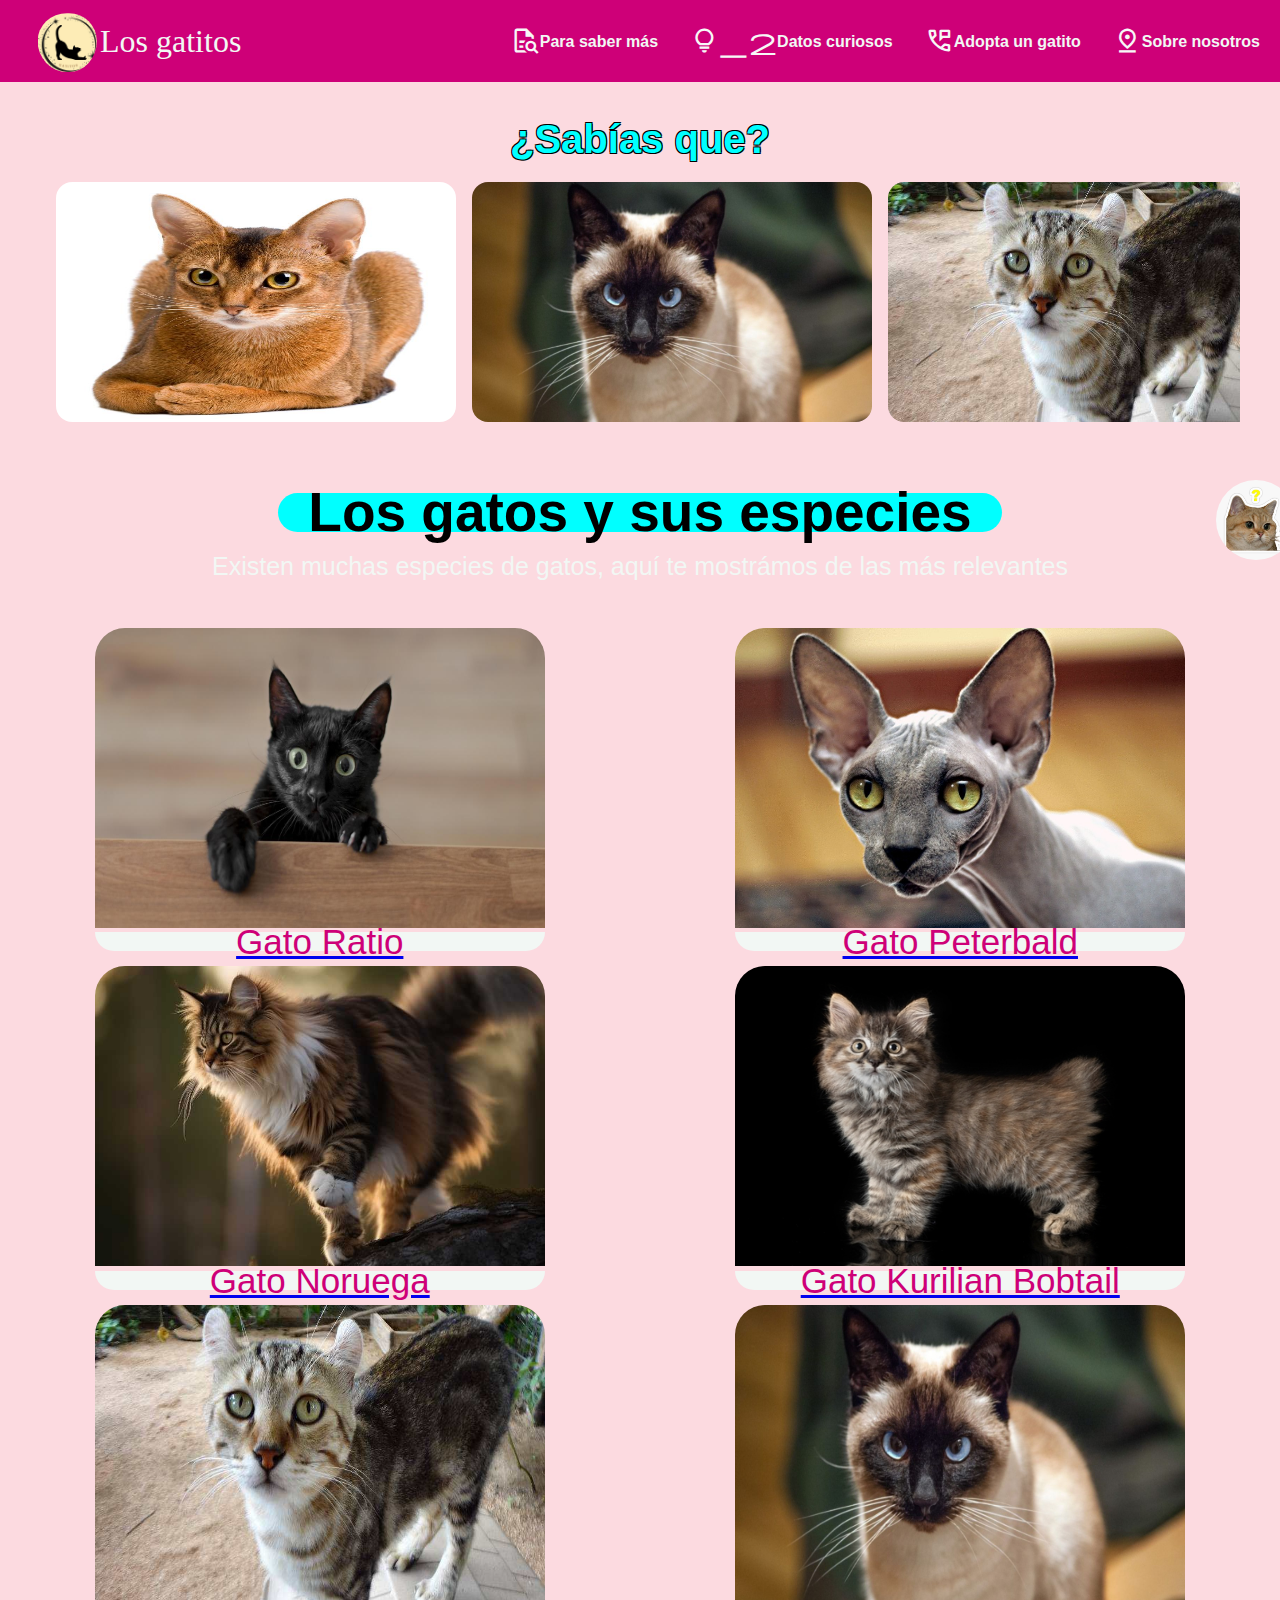
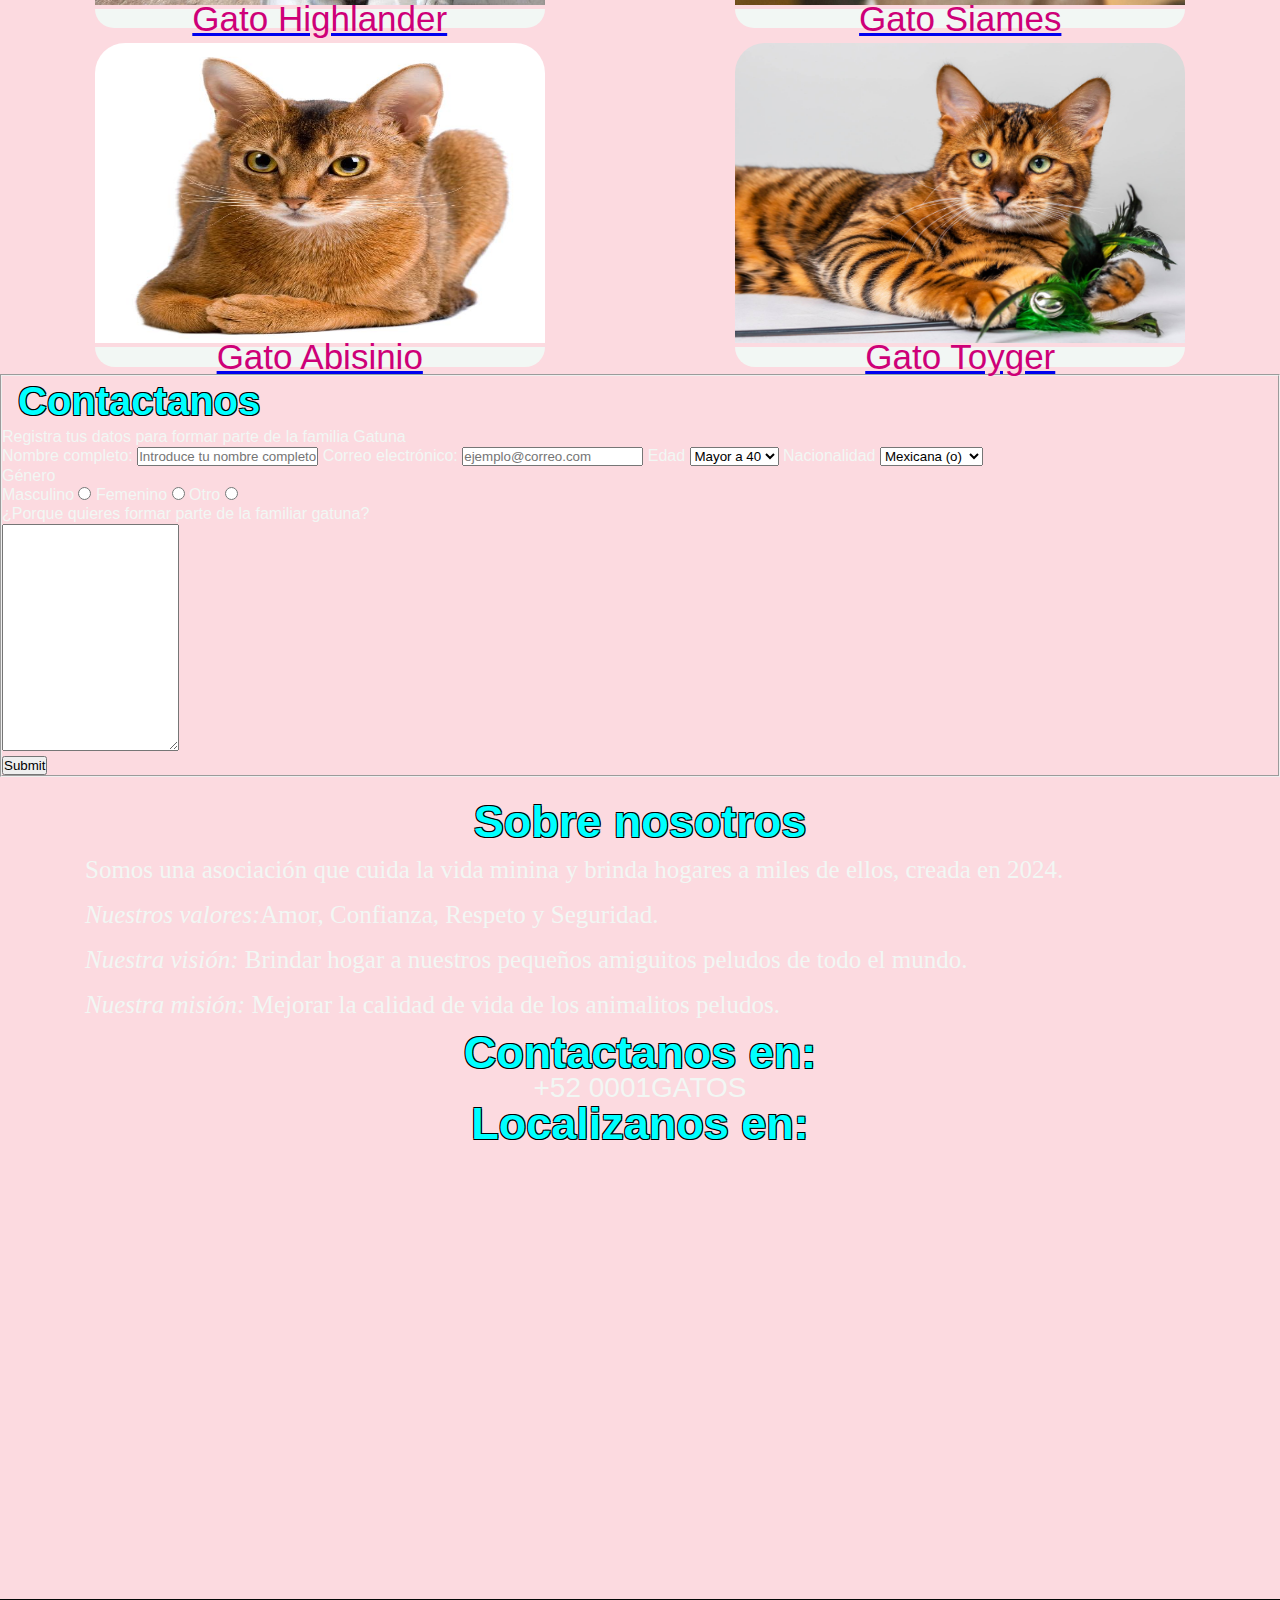
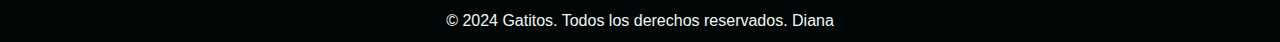
==== commit ebf8d563: "Se corrigio la seccion de (para saber mas), se cambiaron los colores y el diseño" ====
--- a/index.html
+++ b/index.html
@@ -27,10 +27,10 @@
             <a href="./index.html" class="logo" aria-label="Logotipo de mi página"><img class="iconoLogotipo"
                     src="./images/Gio (2).ico" alt="logotipo" width="100px">Los gatitos</a>
             <ul class="nav-menu">
-                <li><a href="#"><span class="material-symbols-outlined">
+                <li><a href="./saberMas.html"><span class="material-symbols-outlined">
                             quick_reference_all
                         </span> Para saber más</a></li>
-                <li><a href="#"><span class="material-symbols-outlined">
+                <li><a href="./index.html"><span class="material-symbols-outlined">
                             lightbulb_2
                         </span> Datos curiosos</a></li>
                 <li><a href="./formulario.html"><span class="material-symbols-outlined">
--- a/index.css
+++ b/index.css
@@ -125,7 +125,7 @@
     text-align: center;
     font-family: 'Segoe UI', Tahoma, Geneva, Verdana, sans-serif;
     font-size: 2.5rem;
-    margin: 2.5rem 1.5rem 3rem 1.5rem;
+    margin: 1rem 1.5rem 1.5rem 1.5rem;
 }
 
 .datos-curiosos:hover {
@@ -138,13 +138,18 @@
 
 h2 {
     font-family: 'Segoe UI', Tahoma, Geneva, Verdana, sans-serif;
-    color: var(--primary-color);
+    color: aqua;
     font-size: 2.5rem;
-    margin: 0;
+    margin: 1rem;
+    text-shadow: 
+    -1px -1px 0px black,  
+    1px -1px 0px black,  
+    -1px 1px 0px black,  
+    1px 1px 0px black;
 }
 
 h2:hover {
-    color: aqua;
+    color: var(--secundary-color);
     transition: cubic-bezier(0.755, 0.05, 0.855, 0.06);
 
 }
@@ -168,8 +173,8 @@
 
 .gato-item img {
     border-radius: 1rem;
-    height: 28.125rem;
-    width: 36.875rem;
+    height: 15rem;
+    width: 25rem;
 }
 
 .sombra {
@@ -177,8 +182,8 @@
     top: 0;
     left: 0;
     background-color: #011d1767;
-    width: 36.875rem;
-    height: 28.125rem;
+    width: 25rem;
+    height: 15rem;
     display: flex;
     justify-content: center;
     align-items: center;
@@ -194,10 +199,10 @@
 .datoCurioso {
     display: flex;
     text-align: center;
-    font-family: Verdana, Geneva, Tahoma, sans-serif;
-    font-weight: bolder;
+    font-size: 1.5rem;
+    font-family: Arial, Helvetica, sans-serif;
+    line-height: 1.3rem;
     color: rgb(215, 233, 233);
-    font-size: 1.5625rem;
     background-color: #011d1777;
 }
 
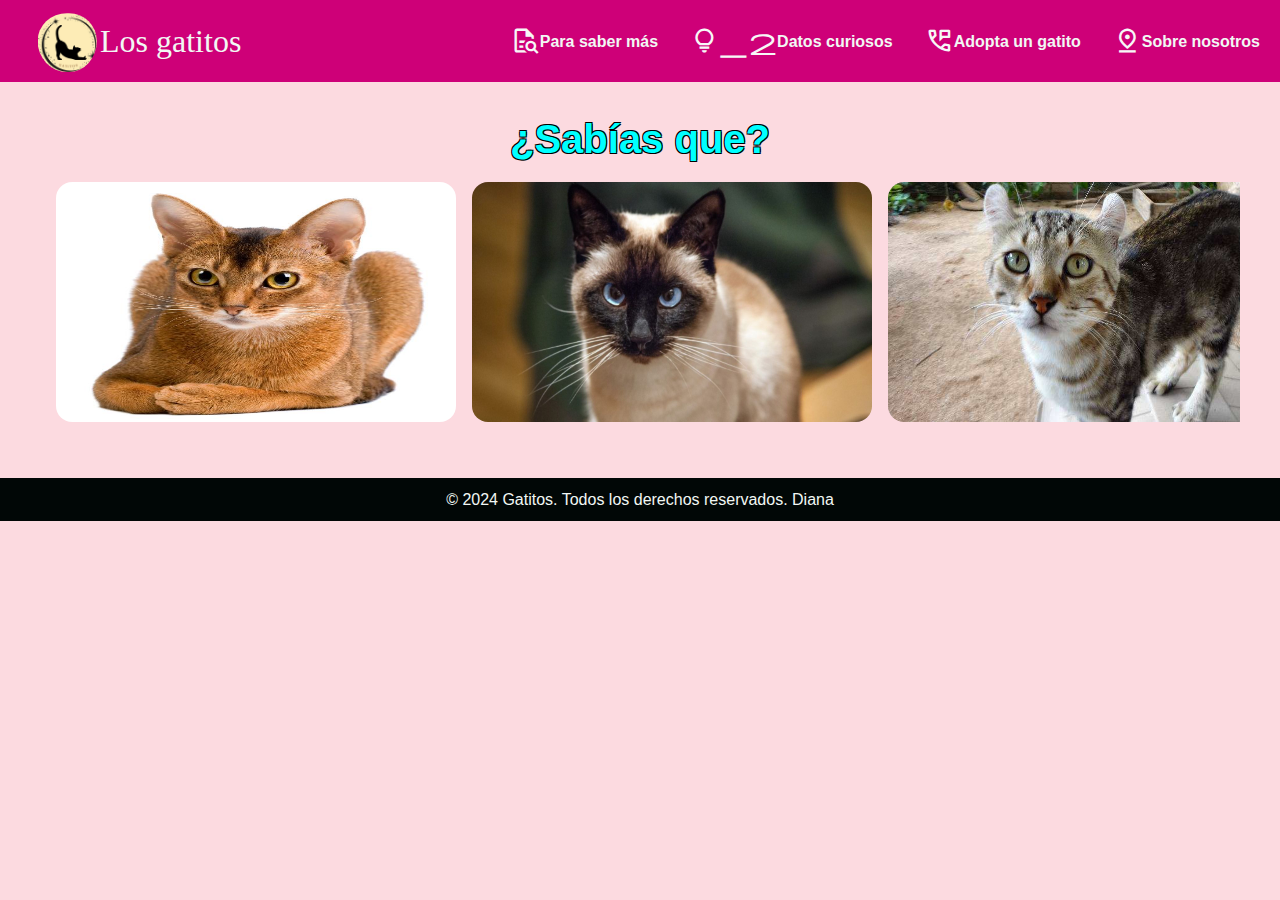
==== commit 3980450f: "Se modifico el diseño de (Sobre Nosotros)" ====
--- a/index.html
+++ b/index.html
@@ -36,7 +36,7 @@
                 <li><a href="./formulario.html"><span class="material-symbols-outlined">
                             perm_phone_msg
                         </span> Adopta un gatito</a></li>
-                <li><a href="#"><span class="material-symbols-outlined">
+                <li><a href="./sobreNosotros.html"><span class="material-symbols-outlined">
                             pin_drop
                         </span> Sobre nosotros</a></li>
             </ul>
@@ -45,7 +45,6 @@
     <main>
         <!-- Main es para resaltar lo principal de la página -->
         <!-- Se crea un carrusel de imagenes -->
-
         <section class="datos-curiosos" id="datos-curiosos">
             <h2>¿Sabías que?</h2>
             <div class="lista-carrusel">
@@ -132,141 +131,6 @@
         </section>
     </main>
 
-    <!-- Se crea una section para dividir tarjetas de representacion de gatos -->
-
-    <section class="razas" id="razas">
-        <div class="razas-contenido">
-            <h1 class="titulo2">Los gatos y sus especies</h1>
-            <p class="subtitulo">Existen muchas especies de gatos, aquí te mostrámos de las más relevantes</p>
-        </div>
-    </section>
-    <section class="razasGatos" id="razasGatos">
-        <div class="raza-lista">
-            <a href="#" class="gatos-item">
-                <figure>
-                    <img src="./images/ratio.jpg" alt="razasGatos">
-                    <figcaption class="nombre">Gato Ratio</figcaption>
-                </figure>
-            </a>
-            <a href="#" class="gatos-item">
-                <figure>
-                    <img class="gato-imagen" src="./images/peterbald.jpeg" alt="Imagendelgato">
-                    <figcaption class="nombre">Gato Peterbald</figcaption>
-                </figure>
-            </a>
-            <a href="#" class="gatos-item">
-                <figure>
-                    <img class="gato-imagen" src="./images/noruega.jpg" alt="Imagendelgato">
-                    <figcaption class="nombre">Gato Noruega</figcaption>
-                </figure>
-            </a>
-            <a href="#" class="gatos-item">
-                <figure>
-                    <img class="gato-imagen" src="./images/kurilian.jpg" alt="Imagendelgato">
-                    <figcaption class="nombre">Gato Kurilian Bobtail</figcaption>
-                </figure>
-            </a>
-            <a href="#" class="gatos-item">
-                <figure>
-                    <img class="gato-imagen" src="./images/high.jpg" alt="Imagendelgato">
-                    <figcaption class="nombre">Gato Highlander</figcaption>
-                </figure>
-            </a>
-            <a href="#" class="gatos-item">
-                <figure>
-                    <img class="gato-imagen" src="./images/ciame.jpg" alt="Imagendelgato">
-                    <figcaption class="nombre">Gato Siames</figcaption>
-                </figure>
-            </a>
-            <a href="#" class="gatos-item">
-                <figure>
-                    <img class="gato-imagen" src="./images/abisinio.jpg" alt="Imagendelgato">
-                    <figcaption class="nombre">Gato Abisinio</figcaption>
-                </figure>
-            </a>
-            <a href="#" class="gatos-item">
-                <figure>
-                    <img class="gato-imagen" src="./images/Gato-Toyger.jpg" alt="Imagendelgato">
-                    <figcaption class="nombre">Gato Toyger</figcaption>
-                </figure>
-            </a>
-        </div>
-    </section>
-
-    <!-- Se agrega etiqueta para dialogos -->
-    <div class="question">
-        <img class="question" src="./images/pregunta.jpg" alt="preguntame">
-        <p></p>
-    </div>
-
-    <!-- Se crea un apartado para una seccion que da introducción a un formulario -->
-
-    <fieldset class="contacto" id="contacto">
-        <h2>Contactanos</h2>
-        <p>Registra tus datos para formar parte de la familia Gatuna</p>
-        <!-- Inicia formulario -->
-        <form>
-            <label class="nombreUsuario" for="nombre">Nombre completo: </label>
-            <input class="espacioUsuario" type="text" id="nombre" placeholder="Introduce tu nombre completo" required>
-            <label for="email">Correo electrónico:</label>
-            <input type="email" id="email" placeholder="ejemplo@correo.com" required>
-            <label for="nombre">Edad </label>
-            <select id="asunto" required>
-                <option>Mayor a 40</option>
-                <option>30-40</option>
-                <option>20-30</option>
-                <option>20-15</option>
-            </select>
-            <label for="text">Nacionalidad</label>
-            <select id="asunto" required>
-                <option>Mexicana (o)</option>
-                <option>Extranjera (o)</option>
-            </select>
-            <legend class="genero">Género</legend>
-            <!-- Se crea una seccion de radio botones -->
-            <label class="radioname" for="genero-masculino">Masculino</label>
-            <input class="radio" type="radio" name="genero" id="genero-masculino">
-
-            <label class="radioname" for="genero-femenino">Femenino</label>
-            <input class="radio" type="radio" name="genero" id="genero-femenino">
-
-            <label class="radioname" for="genero-otro">Otro</label>
-            <input class="radio" type="radio" name="genero" id="genero-otro">
-
-            <!-- Se crea un cuadro de texto libre -->
-            <br>
-            <label for="mensaje">¿Porque quieres formar parte de la familiar gatuna?</label>
-            <br>
-            <textarea id="mensaje" rows="15" placeholder="Escribe tu respuesta aquí..." required>
-                </textarea>
-            <br>
-            <button class="submit">Submit</button>
-    </fieldset>
-
-    <br>
-    <!-- Se crea un mapa para la localizacion de gatitos -->
-    <div class="nosotros">
-        <h2 class="nosotros">Sobre nosotros</h2>
-        <p class="historia">Somos una asociación que cuida la vida minina y brinda hogares a miles de ellos, creada
-            en
-            2024.
-            <br><i>Nuestros valores:</i>Amor, Confianza, Respeto y Seguridad.
-            <br><i>Nuestra visión:</i> Brindar hogar a nuestros pequeños amiguitos peludos de todo el mundo.
-            <br><i>Nuestra misión:</i> Mejorar la calidad de vida de los animalitos peludos.
-        </p>
-        <h2 class="nosotros">Contactanos en:</h2>
-        <p class="numero">+52 0001GATOS</p>
-        <h2 class="nosotros">Localizanos en:</h3>
-
-            <!-- Se agrega un mapa -->
-            <div class="google-maps">
-                <iframe
-                    src="https://www.google.com/maps/embed?pb=!1m18!1m12!1m3!1d29429.965756393944!2d-102.60521364442037!3d22.77481607824114!2m3!1f0!2f0!3f0!3m2!1i1024!2i768!4f13.1!3m3!1m2!1s0x86824e8e11d7d603%3A0x4196a8a29dca4635!2sZacatecas%20Centro%2C%20Zacatecas%2C%20Zac.!5e0!3m2!1ses-419!2smx!4v1731596116103!5m2!1ses-419!2smx"
-                    width="600" height="450" style="border:0;" allowfullscreen="" loading="lazy"
-                    referrerpolicy="no-referrer-when-downgrade"></iframe>
-            </div>
-    </div>
-
     <!-- Se agrega un footer -->
     <footer>
         <p>&copy; 2024 Gatitos. Todos los derechos reservados. Diana</p>
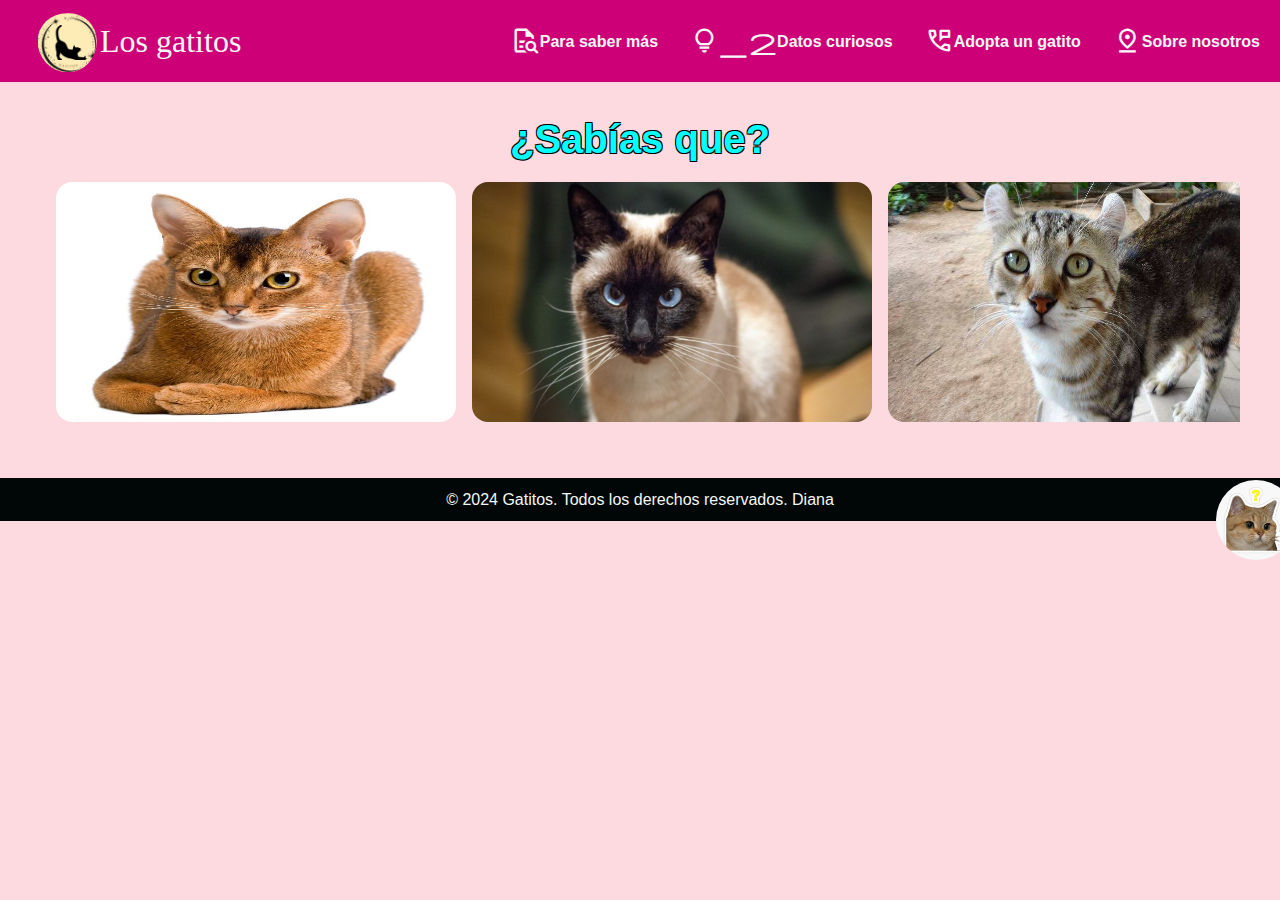
==== commit bb12863f: "Se agrega la pregunta de imagen en todas las páginas, la cuál se hara funcionar con js" ====
--- a/index.html
+++ b/index.html
@@ -131,6 +131,12 @@
         </section>
     </main>
 
+    <!-- Se agrega etiqueta para dialogos -->
+    <div class="question">
+        <img class="question" src="./images/pregunta.jpg" alt="preguntame">
+        <p></p>
+    </div>
+
     <!-- Se agrega un footer -->
     <footer>
         <p>&copy; 2024 Gatitos. Todos los derechos reservados. Diana</p>
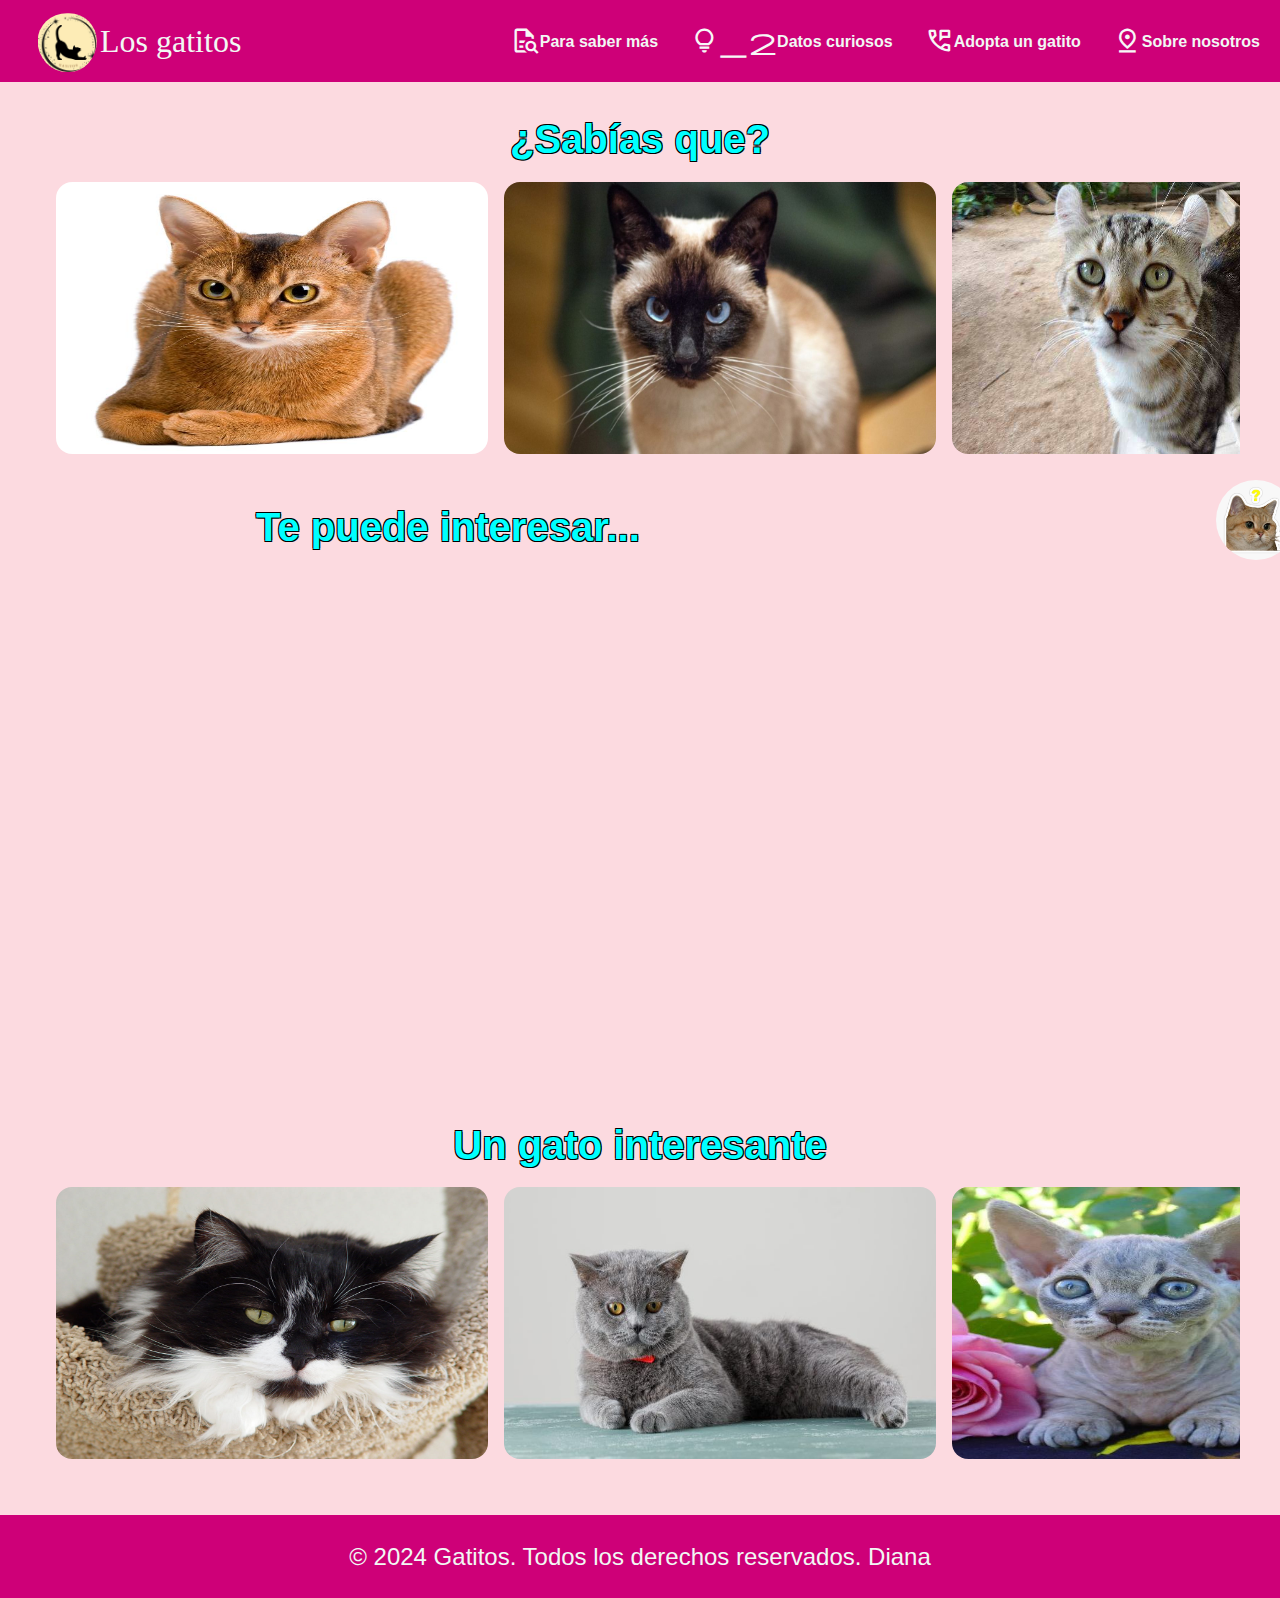
==== commit 64900ed8: "Se agrega un video" ====
--- a/index.html
+++ b/index.html
@@ -137,6 +137,72 @@
         <p></p>
     </div>
 
+
+    <!-- Se agrega un video -->
+    <div class="video">
+        <h2 class="">Te puede interesar...</h2>
+        <iframe width="860" height="515"
+            src="https://www.youtube.com/embed/jVAAyh7pklo?pp=ygUkdmlkZW9zIHNvYnJlIGRhdG9zIGN1cmlvc29zIGRlIGdhdG9z"
+            frameborder="0" allowfullscreen></iframe>
+    </div>
+
+
+
+    <!-- Se crea otro carrusel de imagenes -->
+    <section class="datos-curiosos" id="datos-curiosos">
+        <h2>Un gato interesante</h2>
+        <div class="lista-carrusel">
+            <a href="#" class="gato-item">
+                <figure>
+                    <img src="./images/gatoLP.jpg" alt="gato1">
+                    <div class="sombra">
+                        <p class="datoCurioso">La raza PL es una abreviatura utilizada en la ganadería y la veterinaria
+                            para referirse a una raza de gato llamada Presa Latino. Esta raza es originaria de América
+                            Latina y se caracteriza por su gran tamaño, su fuerza y su carácter fuerte..</p>
+                    </div>
+                </figure>
+            </a>
+            <a href="#" class="gato-item">
+                <figure>
+                    <img src="./images/britanico.jpg" alt="gato2">
+                    <div class="sombra">
+                        <p class="datoCurioso">
+                            El británico de pelo corto es una raza relativamente grande, son bastante musculosos y
+                            tienen un pelaje corto y grueso, también son amables y cariñosos con los humanos y con los
+                            demás animales;
+                        </p>
+                    </div>
+                </figure>
+            </a>
+            <a href="#" class="gato-item">
+                <figure>
+                    <img src="./images/Minskin_Kitten_Female_blue_tabby_color-pattern.jpg" alt="gato5">
+                    <div class="sombra">
+                        <p class="datoCurioso">El Minskin es una raza realmente rara, ya que es una raza de gato
+                            derivada del cruce del Munchkin con el Sphynx. Dicho esto, el Minskin es considerado por su
+                            cuerpo sin pelo, que se asemeja al del Sphynx, junto con su corta estatura, que por supuesto
+                            proviene de la raza Munchkin.</p>
+                    </div>
+                </figure>
+            </a>
+            <a href="#" class="gato-item">
+                <figure>
+                    <img src="./images/norwegian-forest-cat-card-small.jpg" alt="gato6">
+                    <div class="sombra">
+                        <p class="datoCurioso">Criado originalmente en Noruega, este gato domesticado se remonta a los
+                            tiempos de los vikingos.
+                            Este gato suele ser grande en comparación con otras razas de gatos que pueden observarse en
+                            todo el mundo en cuanto a su tamaño, y suele tener un aspecto más áspero debido a su pelo de
+                            duración media en su pelaje.</p>
+                    </div>
+                </figure>
+            </a>
+        </div>
+    </section>
+    </main>
+
+
+
     <!-- Se agrega un footer -->
     <footer>
         <p>&copy; 2024 Gatitos. Todos los derechos reservados. Diana</p>
--- a/index.css
+++ b/index.css
@@ -22,16 +22,6 @@
     line-height: 1.2rem;
 }
 
-footer {
-    background-color: #010706;
-    text-align: center;
-    padding: 0.75rem;
-}
-
-footer:hover {
-    background-color: rgba(0, 255, 255, 0.219);
-}
-
 /*Se agregan colores primarios para esto se utliza un root*/
 :root {
     --primary-color: #f2f7f4;
@@ -118,7 +108,9 @@
     box-shadow: 0 0.2rem 0.8rem rgb (0, 0, 0, rgba(0, 255, 255, 0.219));
 }
 
-
+.video{
+    margin:2rem 15rem;
+}
 /*--------------------------------SECCION DE CARROUSEL---------------------------------------------------*/
 .datos-curiosos {
     padding: 1rem 1rem;
@@ -173,8 +165,8 @@
 
 .gato-item img {
     border-radius: 1rem;
-    height: 15rem;
-    width: 25rem;
+    height: 17rem;
+    width: 27rem;
 }
 
 .sombra {
@@ -182,8 +174,8 @@
     top: 0;
     left: 0;
     background-color: #011d1767;
-    width: 25rem;
-    height: 15rem;
+    width: 27rem;
+    height: 17rem;
     display: flex;
     justify-content: center;
     align-items: center;
@@ -206,114 +198,21 @@
     background-color: #011d1777;
 }
 
-/*Tarjetas*/
-.titulo2 {
-    font-size: 3.4375rem;
-    border-radius: 2.8125rem;
-    padding: .625rem 1.875rem;
+
+/*------------------------------------------FOOTER---------------------------------------------------*/
+footer{
+    background-color: var(--secundary-color);
+    color: var(--primary-color);
+    text-align: center;
+    padding: 2rem;
+    font-family: Arial, Helvetica, sans-serif;
+    font-size: 1.5rem;
+}
+
+footer:hover{
     background-color: aqua;
-    color: black;
-}
-
-.razas {
-    text-align: center;
-    padding: 3.75rem 0rem;
-    font-family: Verdana, Geneva, Tahoma, sans-serif;
-    display: flex;
-    flex-direction: column;
-    margin: .625rem .625rem;
-    padding: .9375rem;
-}
-
-.razas-contenido {
-    display: flex;
-    flex-direction: column;
-    align-items: center;
-    text-align: center;
-    margin: 0 .625rem;
-
-}
-
-.razas-imagen {
-    width: 21.875rem;
-    height: 15.625rem;
-    border-radius: .625rem;
-}
-
-.subtitulo {
-    font-size: 1.5625rem;
-    margin: 1.5625rem;
-}
-
-.razasGatos {
-    display: flex;
-    align-content: baseline;
-    justify-content: space-around;
-    margin: 0.3125rem;
-    padding: .125rem;
-    border-radius: 1.875rem;
-}
-
-.raza-lista {
-    display: flex;
-    flex-wrap: wrap;
-    justify-content: space-around;
-    gap: .9375rem;
-}
-
-.gatos-item img {
-    border-radius: 1.875rem 1.875rem 0 0;
-    text-align: center;
-    width: 28.125rem;
-    height: 18.75rem;
-    justify-content: space-between;
-    align-items: flex-start;
-}
-
-.gatos-item img:hover {
-    width: 28.75rem;
-    height: 19.375rem;
-}
-
-.nombre {
-    font-family: sans-serif;
-    font-size: 2.1875rem;
-    color: var(--secundary-color);
-    background-color: var(--primary-color);
-    text-align: center;
-    border-radius: 0 0 1.875rem 1.875rem;
-}
-
-.nombre:hover {
-    background-color: aqua;
-    color: black;
-}
-
-/*Sobre Nosotros*/
-.nosotros {
-    text-align: center;
-    font-family: 'Franklin Gothic Medium', 'Arial Narrow', Arial, sans-serif;
-    font-size: 2.8125rem;
-}
-
-.historia {
-    text-align: start;
-    font-size: 1.5625rem;
-    margin: 0.9375rem 5.3125rem;
-    line-height: 2.8125rem;
-    font-family: Georgia, 'Times New Roman', Times, serif;
-}
-
-.numero {
-    text-align: center;
-    font-size: 1.75rem;
-    font-family: 'Franklin Gothic Medium', 'Arial Narrow', Arial, sans-serif;
-}
-
-.google-maps {
-    text-align: center;
-}
-
+    color: #000000;
+}
 
 
 /*Usando media queries*/
@@ -332,4 +231,4 @@
         width: 2.45rem;
     }
 
-}+}
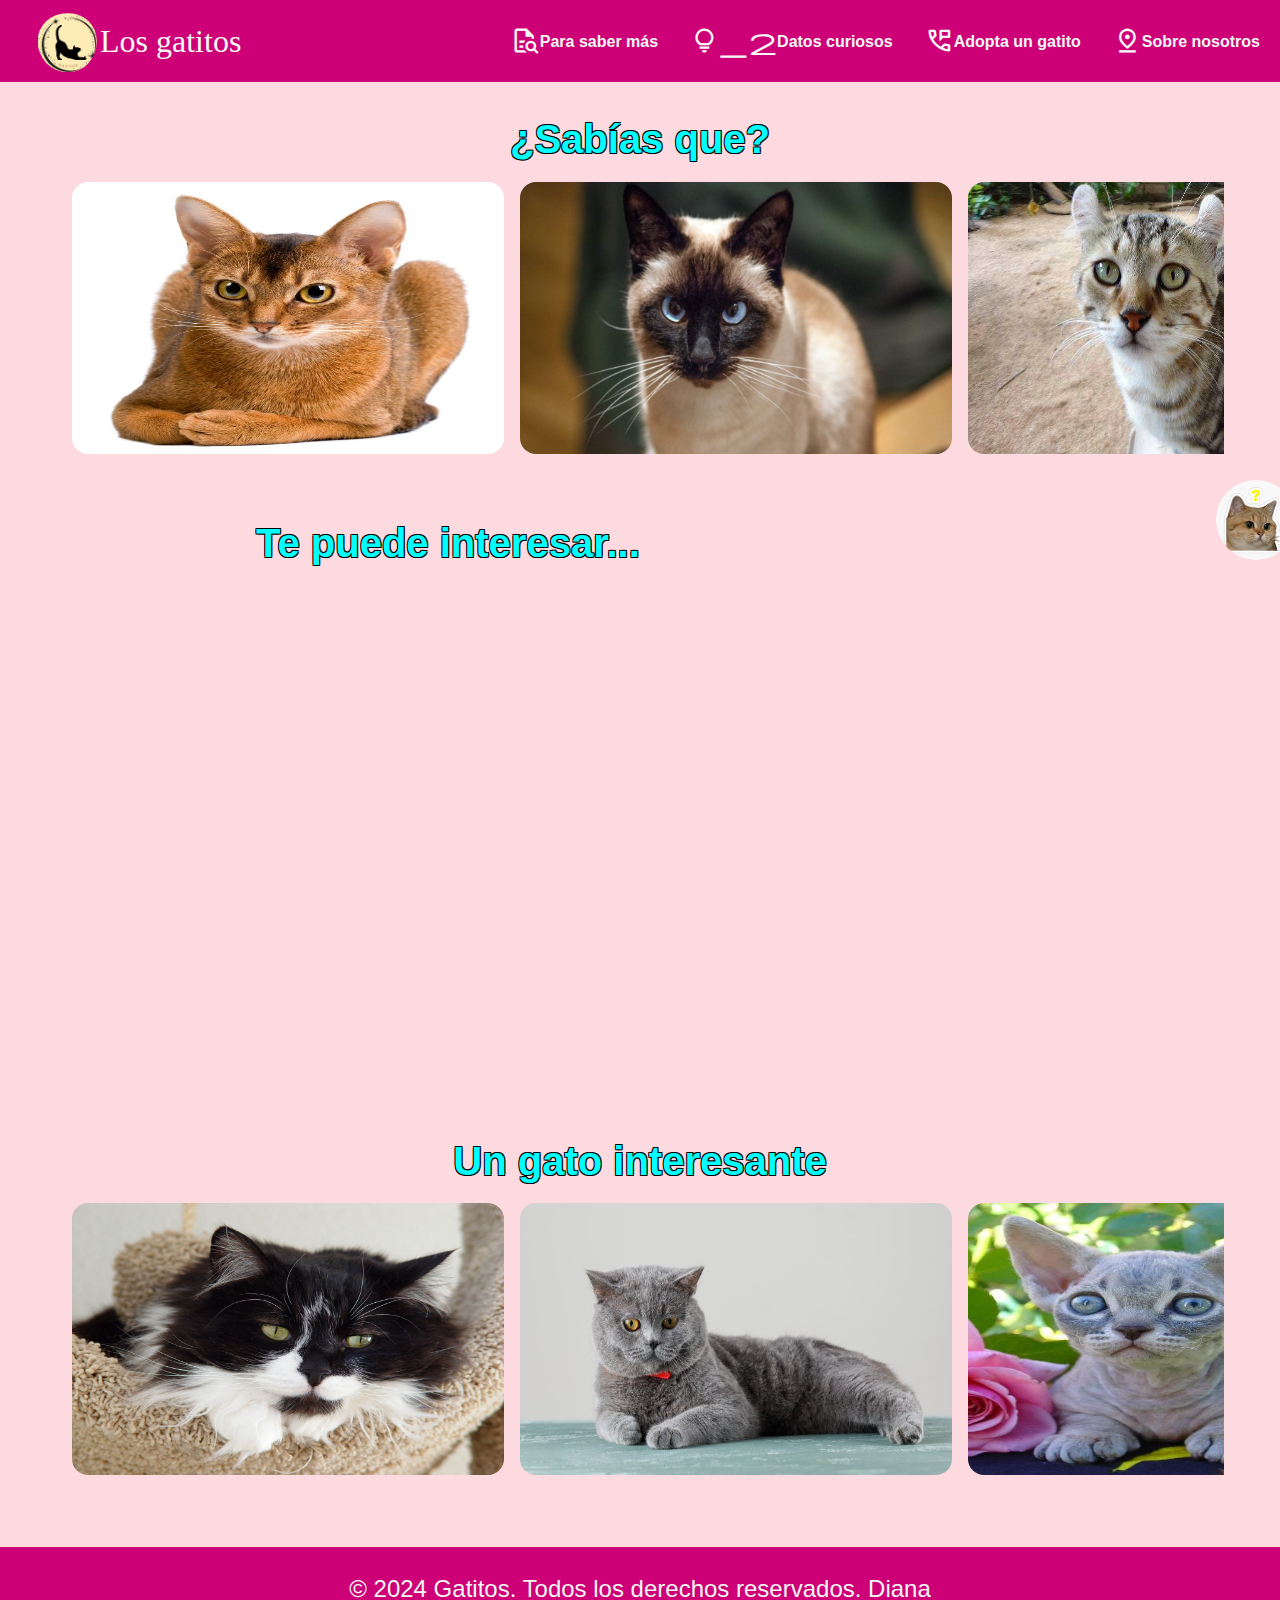
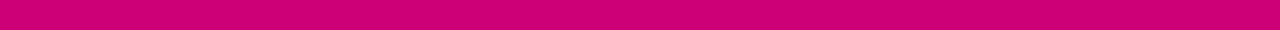
==== commit 08a95412: "Se agrega mediaquery a la seccion principal, index" ====
--- a/index.html
+++ b/index.html
@@ -141,7 +141,7 @@
     <!-- Se agrega un video -->
     <div class="video">
         <h2 class="">Te puede interesar...</h2>
-        <iframe width="860" height="515"
+        <iframe width="760" height="515"
             src="https://www.youtube.com/embed/jVAAyh7pklo?pp=ygUkdmlkZW9zIHNvYnJlIGRhdG9zIGN1cmlvc29zIGRlIGdhdG9z"
             frameborder="0" allowfullscreen></iframe>
     </div>
--- a/index.css
+++ b/index.css
@@ -18,7 +18,7 @@
     background-color: var(--background-body);
     color: var(--primary-color);
     font-family: Verdana, Geneva, Tahoma, sans-serif;
-    margin: auto;
+    /* margin-top: 5rem; */
     line-height: 1.2rem;
 }
 
@@ -30,11 +30,12 @@
 }
 
 /*-----------------------------------------LOGOTIPO Y NAVBAR---------------------------------------------*/
- /*Logotipo Imagen*/
+/*Logotipo Imagen*/
 .iconoLogotipo {
     border-radius: 5rem;
     padding: .2rem .2rem 0 .1rem;
     width: 4rem;
+
 }
 
 /*Logotipo Texto*/
@@ -54,7 +55,7 @@
 .material-symbols-outlined {
     font-size: 1.8rem;
     color: #f7f7f7;
-    
+
 }
 
 /* Palabra que acompaña al icono del menu*/
@@ -64,6 +65,10 @@
     align-items: center;
     padding: 10px 20px;
     justify-content: space-between;
+    /* position: fixed;
+    top:0;
+    z-index: 100%;
+    width:100%; */
 }
 
 
@@ -83,14 +88,14 @@
     align-items: center;
 }
 
-.material-symbols-outlined:hover{
-    color:#300110;
-}
-
-
-.nav-menu li a:hover{
-    color:#300110;
-    text-decoration-line:underline;
+.material-symbols-outlined:hover {
+    color: #300110;
+}
+
+
+.nav-menu li a:hover {
+    color: #300110;
+    text-decoration-line: underline;
 }
 
 /*------------------------------------------PREGUNTA ALEATORIA--------------------------------*/
@@ -108,9 +113,10 @@
     box-shadow: 0 0.2rem 0.8rem rgb (0, 0, 0, rgba(0, 255, 255, 0.219));
 }
 
-.video{
-    margin:2rem 15rem;
-}
+.video {
+    margin: 2rem 15rem;
+}
+
 /*--------------------------------SECCION DE CARROUSEL---------------------------------------------------*/
 .datos-curiosos {
     padding: 1rem 1rem;
@@ -118,6 +124,7 @@
     font-family: 'Segoe UI', Tahoma, Geneva, Verdana, sans-serif;
     font-size: 2.5rem;
     margin: 1rem 1.5rem 1.5rem 1.5rem;
+
 }
 
 .datos-curiosos:hover {
@@ -133,11 +140,11 @@
     color: aqua;
     font-size: 2.5rem;
     margin: 1rem;
-    text-shadow: 
-    -1px -1px 0px black,  
-    1px -1px 0px black,  
-    -1px 1px 0px black,  
-    1px 1px 0px black;
+    text-shadow:
+        -1px -1px 0px black,
+        1px -1px 0px black,
+        -1px 1px 0px black,
+        1px 1px 0px black;
 }
 
 h2:hover {
@@ -152,6 +159,7 @@
     padding: 1rem;
     overflow-x: auto;
     scroll-snap-type: initial;
+    margin: 1rem;
 }
 
 .gato-item {
@@ -200,7 +208,7 @@
 
 
 /*------------------------------------------FOOTER---------------------------------------------------*/
-footer{
+footer {
     background-color: var(--secundary-color);
     color: var(--primary-color);
     text-align: center;
@@ -209,26 +217,165 @@
     font-size: 1.5rem;
 }
 
-footer:hover{
+footer:hover {
     background-color: aqua;
     color: #000000;
 }
 
 
-/*Usando media queries*/
-@media screen and (max-width: 930px) {
-    .nav {
-        background-color: rgb(231, 173, 13);
-        color: rgb(15, 15, 1);
-        align-items: center;
-        font-size: xx-large;
-        display: flex;
-    }
-
-    #imagen {
-        border-radius: 2.6rem;
-        padding: .2rem .2rem 0 .2rem;
-        width: 2.45rem;
-    }
-
-}
+/*---------------------------------------------------------MEDIAQUERIES-----------------------------------------*/
+
+
+@media screen and (max-width: 1230px) {
+    .nav-bar {
+        align-items: center;
+        font-size: 1rem;
+        display: flex;
+        justify-content: space-between;
+        width: 100%;
+
+    }
+
+    .video {
+        margin: 2rem 1rem 1rem 10rem;
+        align-items: center;
+        align-content: center;
+    }
+}
+
+/*MAX 930*/
+@media screen and (max-width: 1115px) {
+    .nav-bar {
+        align-items: center;
+        font-size: 1rem;
+        display: flex;
+        justify-content: space-between;
+        width: 100%;
+
+    }
+
+    .video {
+        margin: 2rem 1rem 1rem 8rem;
+        align-items: center;
+        align-content: center;
+    }
+}
+
+
+
+@media screen and (max-width: 1000px) {
+    .nav-bar {
+        align-items: center;
+        font-size: 1rem;
+        display: flex;
+        justify-content: space-between;
+        width: 100%;
+
+    }
+
+    .video {
+        margin: 1rem 1rem 1rem 2rem;
+        display: grid;
+        grid-template-columns: 1fr;
+        grid-template-rows: auto;
+
+    }
+}
+
+@media screen and(max-width:830px) {
+    .iframe{
+        width: 100px;
+    }
+    .video {
+        display: grid;
+        grid-template-columns: 1fr;
+        grid-template-rows: auto;
+    }
+
+    .lista-carrusel {
+        display: flex;
+        gap: 3.5rem;
+        padding: 1rem;
+        overflow-x: auto;
+        scroll-snap-type: initial;
+        margin: 1rem;
+        display: grid;
+        grid-template-columns: 1fr;
+        grid-template-rows: auto;
+        justify-items: center;
+    }
+
+    .gato-item img {
+        border-radius: 1rem;
+        height: 17rem;
+        width: 27rem;
+        display: grid;
+        grid-template-columns: 1fr;
+        grid-template-rows: auto;
+    }
+}
+
+/* @media (max-width: 768px) {
+    /* .nav-bar ul.nav-menu {
+        display: none; /* Oculta el menú 
+    }
+
+    /* Mostrar el icono de Material Symbols (ajustado a pantallas de 767px o menores) 
+    .span.material-symbols-outlined {
+        display: inline-block; /* Asegura que el icono sea visible 
+        justify-content: center; /* Centra el icono si está en un contenedor flex 
+        align-items: center; /* Alinea el icono verticalmente 
+        text-align: center; /* Centra el texto dentro del span si es necesario 
+    }
+/* }
+
+/* Media query para tamaños de pantalla más pequeños que 767px 
+@media (max-width: 767px) {
+    .span.material-symbols-outlined {
+        font-size: 2rem; /* Ajusta el tamaño del icono si es necesario 
+        /* Puedes agregar más estilos si lo deseas 
+    }
+} */ 
+
+@media screen and(max-width:530px) {
+    .nav-bar {
+    
+        align-items: center;
+        font-size: 1rem;
+        display: none;
+        justify-content: space-between;
+        width: 100%;
+
+    }
+
+    .video {
+        font-size: 100px;
+        width: 100px;
+        height: 50px;
+        display: grid;
+        grid-template-columns: 1fr;
+        grid-template-rows: auto;
+    }
+
+    .lista-carrusel {
+        display: flex;
+        gap: 3.5rem;
+        padding: 1rem;
+        overflow-x: auto;
+        scroll-snap-type: initial;
+        margin: 1rem;
+        display: grid;
+        grid-template-columns: 1fr;
+        grid-template-rows: auto;
+        justify-items: center;
+    }
+
+    .gato-item img {
+        border-radius: 1rem;
+        height: 17rem;
+        width: 27rem;
+        display: grid;
+        grid-template-columns: 1fr;
+        grid-template-rows: auto;
+    }
+}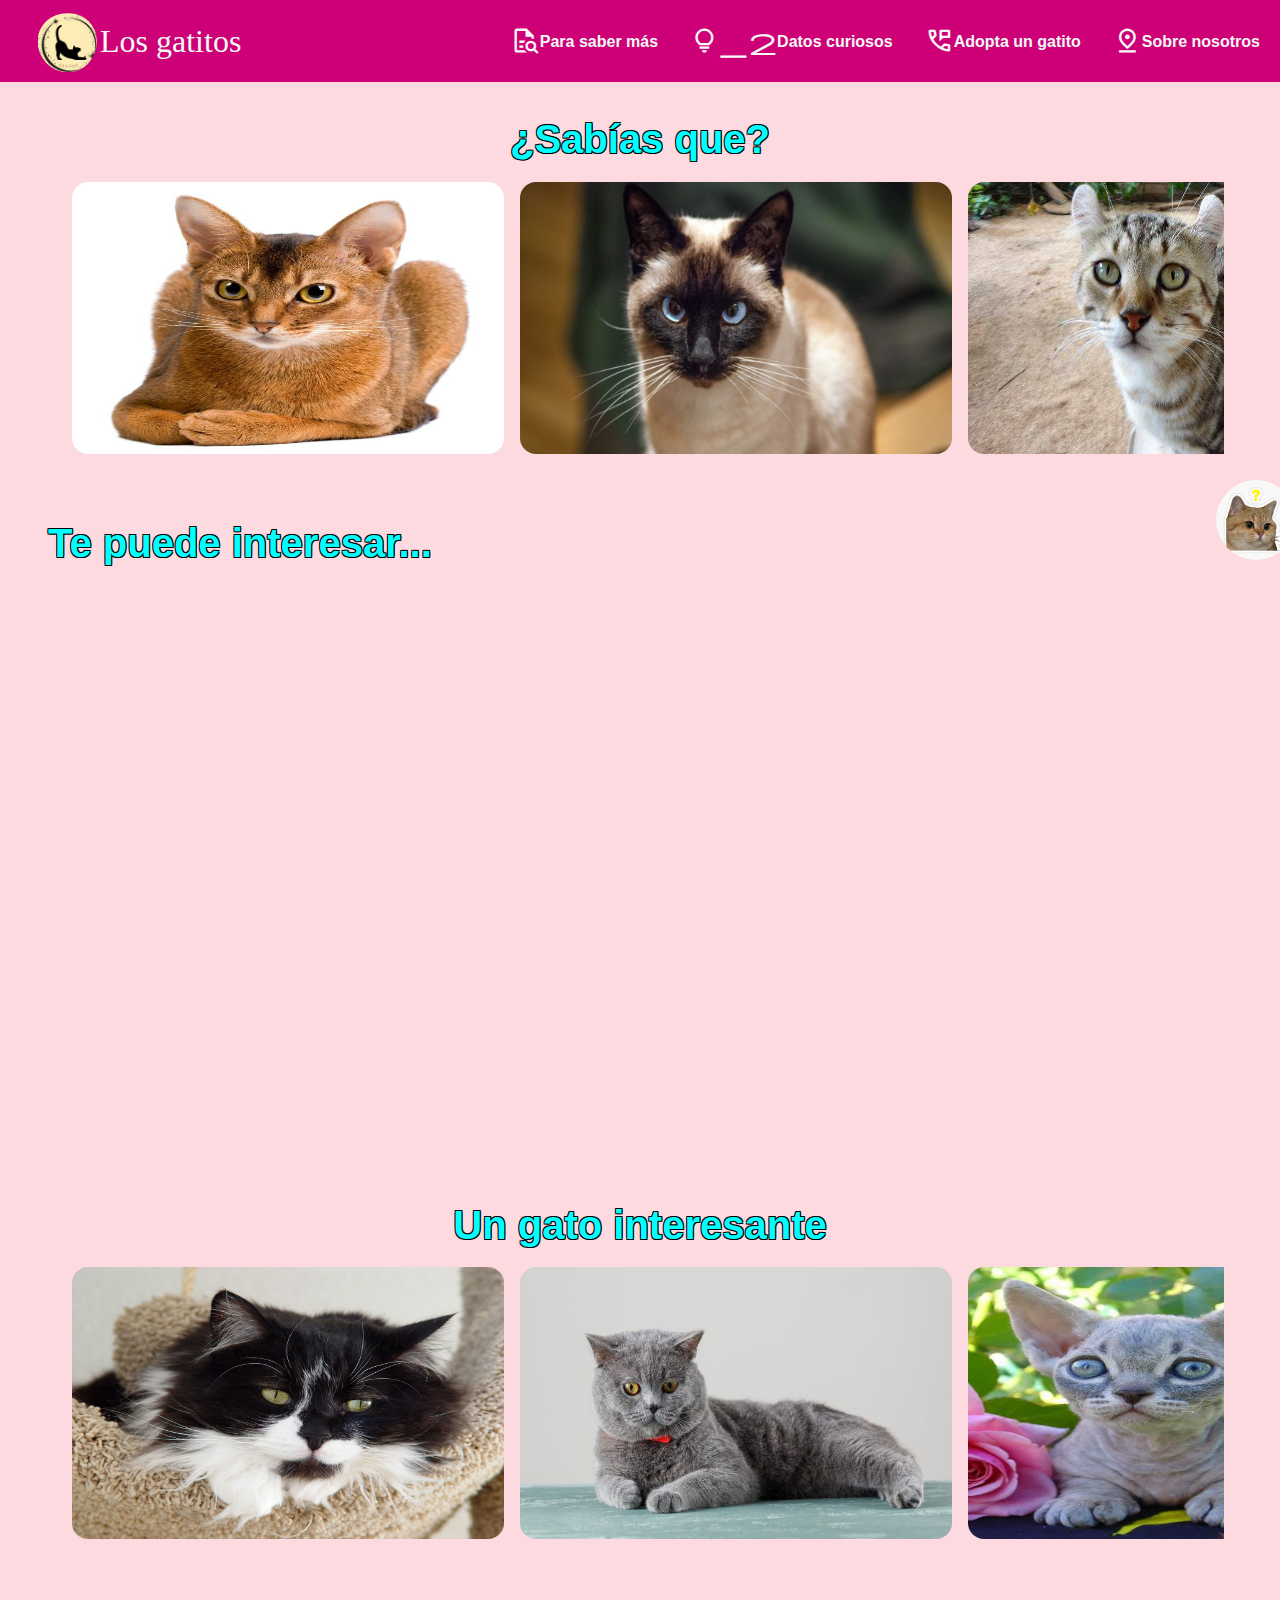
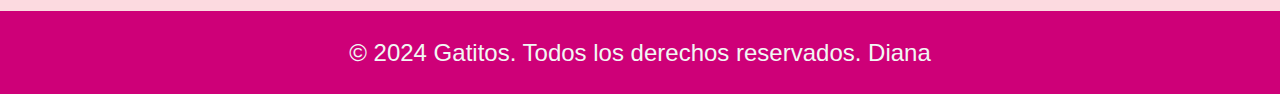
==== commit 2f2ff6d7: "Se agregan algunos tamaños de mediaquerys" ====
--- a/index.html
+++ b/index.html
@@ -141,7 +141,7 @@
     <!-- Se agrega un video -->
     <div class="video">
         <h2 class="">Te puede interesar...</h2>
-        <iframe width="760" height="515"
+        <iframe class="video"width="760" height="515"
             src="https://www.youtube.com/embed/jVAAyh7pklo?pp=ygUkdmlkZW9zIHNvYnJlIGRhdG9zIGN1cmlvc29zIGRlIGdhdG9z"
             frameborder="0" allowfullscreen></iframe>
     </div>
--- a/index.css
+++ b/index.css
@@ -114,7 +114,9 @@
 }
 
 .video {
-    margin: 2rem 15rem;
+    margin: 2rem 2rem;
+    justify-content: center;
+    width: 75rem;
 }
 
 /*--------------------------------SECCION DE CARROUSEL---------------------------------------------------*/
@@ -154,7 +156,9 @@
 }
 
 .lista-carrusel {
-    display: flex;
+    display: grid;
+    grid-template-columns: repeat(9, 1fr);
+    grid-template-rows: auto;
     gap: 1rem;
     padding: 1rem;
     overflow-x: auto;
@@ -184,7 +188,9 @@
     background-color: #011d1767;
     width: 27rem;
     height: 17rem;
-    display: flex;
+    display: grid;
+    grid-template-columns: auto;
+    grid-template-rows: 1fr;
     justify-content: center;
     align-items: center;
     border-radius: 0.9rem;
@@ -226,7 +232,7 @@
 /*---------------------------------------------------------MEDIAQUERIES-----------------------------------------*/
 
 
-@media screen and (max-width: 1230px) {
+@media screen and (max-width: 1000px) {
     .nav-bar {
         align-items: center;
         font-size: 1rem;
@@ -240,11 +246,12 @@
         margin: 2rem 1rem 1rem 10rem;
         align-items: center;
         align-content: center;
+        width: 800px;
     }
 }
 
 /*MAX 930*/
-@media screen and (max-width: 1115px) {
+@media screen and (max-width: 850px) {
     .nav-bar {
         align-items: center;
         font-size: 1rem;
@@ -255,49 +262,41 @@
     }
 
     .video {
-        margin: 2rem 1rem 1rem 8rem;
+        margin: 1rem;
         align-items: center;
         align-content: center;
-    }
-}
-
-
-
-@media screen and (max-width: 1000px) {
+        width: 100%;
+        max-width: 700px;
+    }
+}
+
+
+
+@media screen and (max-width: 730px) {
     .nav-bar {
         align-items: center;
-        font-size: 1rem;
+        font-size: .975rem;
         display: flex;
         justify-content: space-between;
         width: 100%;
+        max-width: 750px;
+        gap: 1rem;
 
     }
 
     .video {
         margin: 1rem 1rem 1rem 2rem;
-        display: grid;
-        grid-template-columns: 1fr;
-        grid-template-rows: auto;
-
-    }
-}
-
-@media screen and(max-width:830px) {
-    .iframe{
-        width: 100px;
-    }
-    .video {
-        display: grid;
-        grid-template-columns: 1fr;
-        grid-template-rows: auto;
+        width: 100%;
+        max-width: 600px;
+        align-items: center;
+        align-content: center;
+
     }
 
     .lista-carrusel {
         display: flex;
         gap: 3.5rem;
         padding: 1rem;
-        overflow-x: auto;
-        scroll-snap-type: initial;
         margin: 1rem;
         display: grid;
         grid-template-columns: 1fr;
@@ -313,56 +312,34 @@
         grid-template-columns: 1fr;
         grid-template-rows: auto;
     }
-}
-
-/* @media (max-width: 768px) {
-    /* .nav-bar ul.nav-menu {
-        display: none; /* Oculta el menú 
-    }
-
-    /* Mostrar el icono de Material Symbols (ajustado a pantallas de 767px o menores) 
-    .span.material-symbols-outlined {
-        display: inline-block; /* Asegura que el icono sea visible 
-        justify-content: center; /* Centra el icono si está en un contenedor flex 
-        align-items: center; /* Alinea el icono verticalmente 
-        text-align: center; /* Centra el texto dentro del span si es necesario 
-    }
-/* }
-
-/* Media query para tamaños de pantalla más pequeños que 767px 
-@media (max-width: 767px) {
-    .span.material-symbols-outlined {
-        font-size: 2rem; /* Ajusta el tamaño del icono si es necesario 
-        /* Puedes agregar más estilos si lo deseas 
-    }
-} */ 
-
-@media screen and(max-width:530px) {
+
+}
+
+@media screen and (max-width: 650px) {
     .nav-bar {
-    
-        align-items: center;
-        font-size: 1rem;
-        display: none;
+        align-items: center;
+        font-size: .7rem;
+        display: flex;
         justify-content: space-between;
         width: 100%;
+        max-width: 750px;
+        gap: 1rem;
 
     }
 
     .video {
-        font-size: 100px;
-        width: 100px;
-        height: 50px;
-        display: grid;
-        grid-template-columns: 1fr;
-        grid-template-rows: auto;
+        margin: 1rem 1rem 1rem 2rem;
+        width: 100%;
+        max-width: 500px;
+        align-items: center;
+        align-content: center;
+
     }
 
     .lista-carrusel {
         display: flex;
         gap: 3.5rem;
         padding: 1rem;
-        overflow-x: auto;
-        scroll-snap-type: initial;
         margin: 1rem;
         display: grid;
         grid-template-columns: 1fr;
@@ -378,4 +355,86 @@
         grid-template-columns: 1fr;
         grid-template-rows: auto;
     }
+
+}
+
+@media screen and (max-width: 530px) {
+    .nav-bar {
+        align-items: center;
+        font-size: .7rem;
+        display: flex;
+        justify-content: space-around;
+        width: 100%;
+        max-width: 750px;
+        gap: 1rem;
+
+    }
+
+    .video {
+        margin: 1rem 1rem 1rem 2rem;
+        width: 100%;
+        max-width: 400px;
+        align-items: center;
+        align-content: center;
+
+    }
+
+    .lista-carrusel {
+        display: flex;
+        gap: 3.5rem;
+        padding: 1rem;
+        margin: 1rem;
+        display: grid;
+        grid-template-columns: 1fr;
+        grid-template-rows: auto;
+        justify-items: center;
+    }
+
+    .gato-item img {
+        border-radius: 1rem;
+        height: 17rem;
+        width: 27rem;
+        display: grid;
+        grid-template-columns: 1fr;
+        grid-template-rows: auto;
+    }
+
+    /*Logotipo Imagen*/
+    .iconoLogotipo {
+        border-radius: 5rem;
+        padding: .2rem .2rem 0 .1rem;
+        width: 2rem;
+
+    }
+
+    /*Logotipo Texto*/
+    .logo {
+        font-size: 1.2rem;
+        display: flex;
+        align-items: center;
+        text-decoration: none;
+        color: var(--primary-color);
+        transition: .3s;
+        padding: 0 1rem;
+        font-family: 'Times New Roman', Times, serif;
+
+    }
+
+    /*Menu*/
+    .material-symbols-outlined {
+        display: block;
+        font-size: 1rem;
+        color: #f7f7f7;
+
+    }
+
+    .nav-menu li a {
+        text-decoration: none;
+        color: var(--color-texto);
+        font-weight: bold;
+        transition: color 0.4s;
+        display: flex;
+        align-items: baseline;
+    }
+
 }